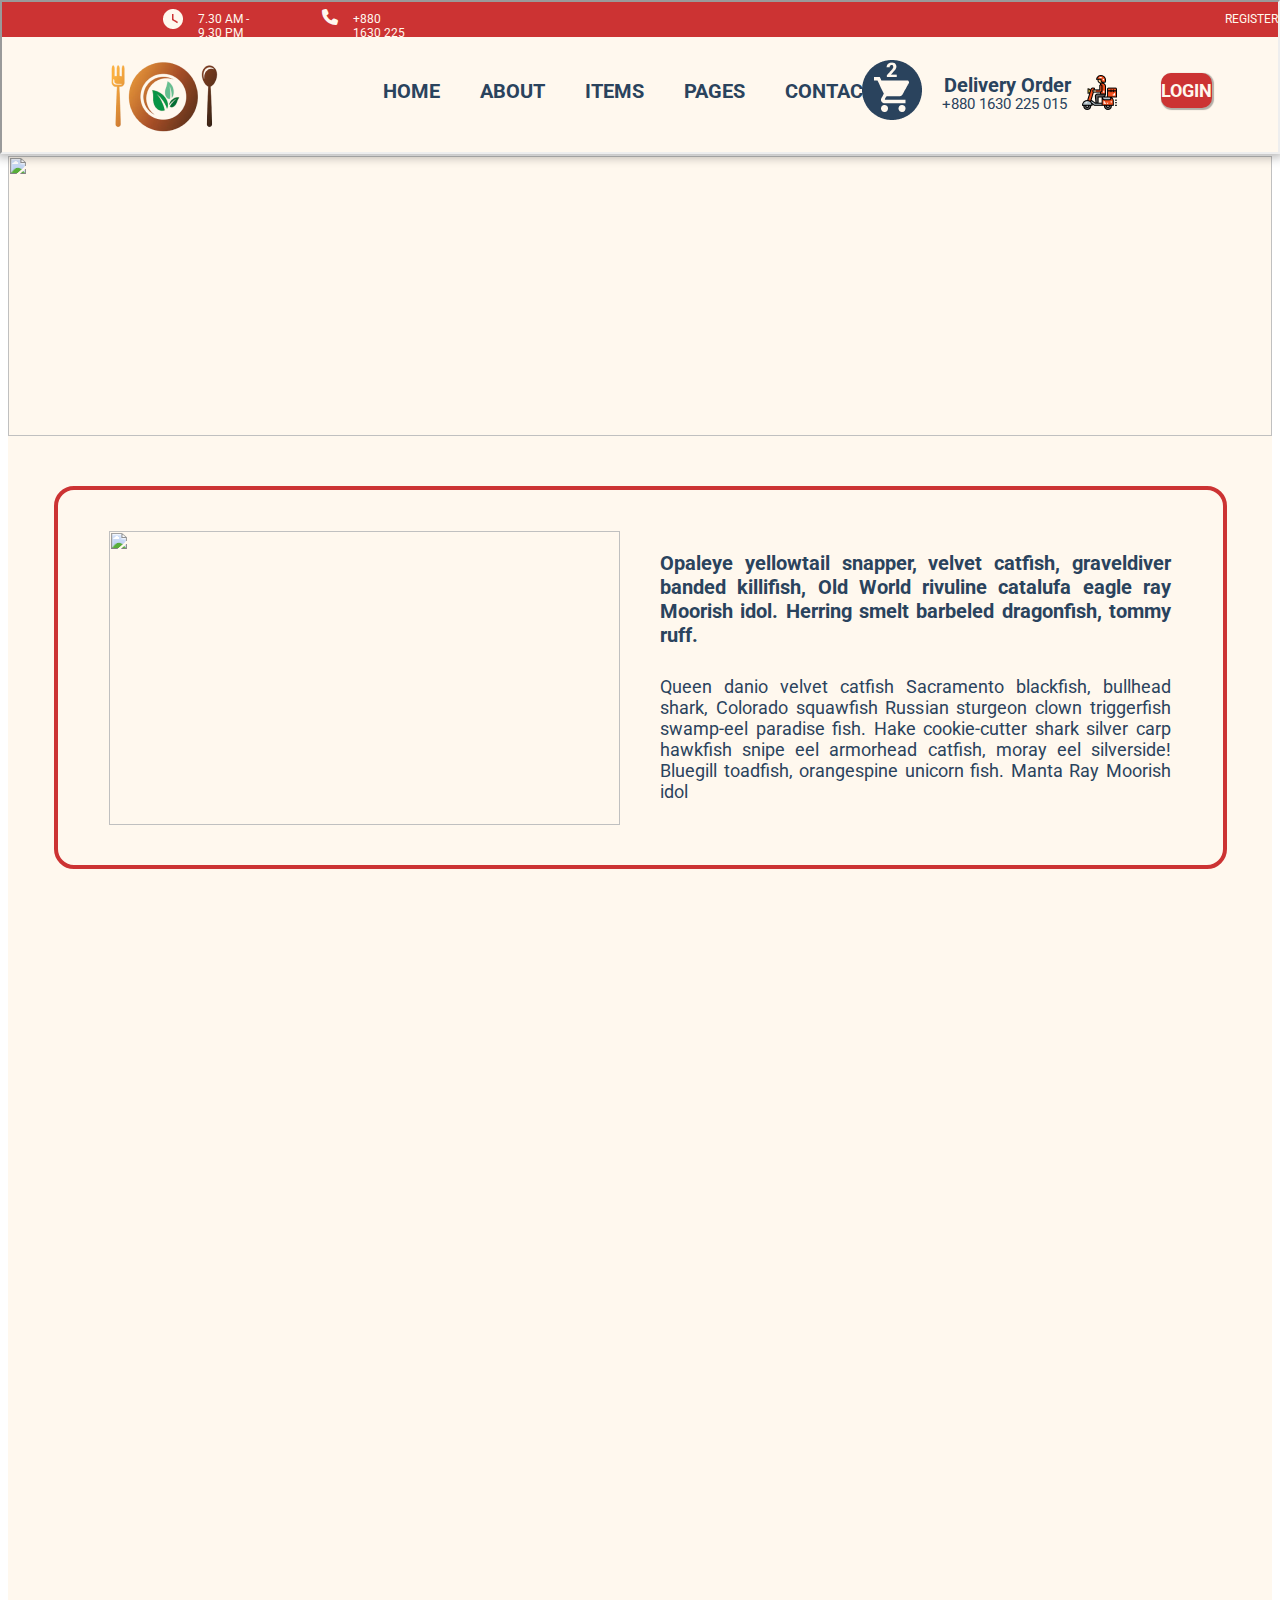
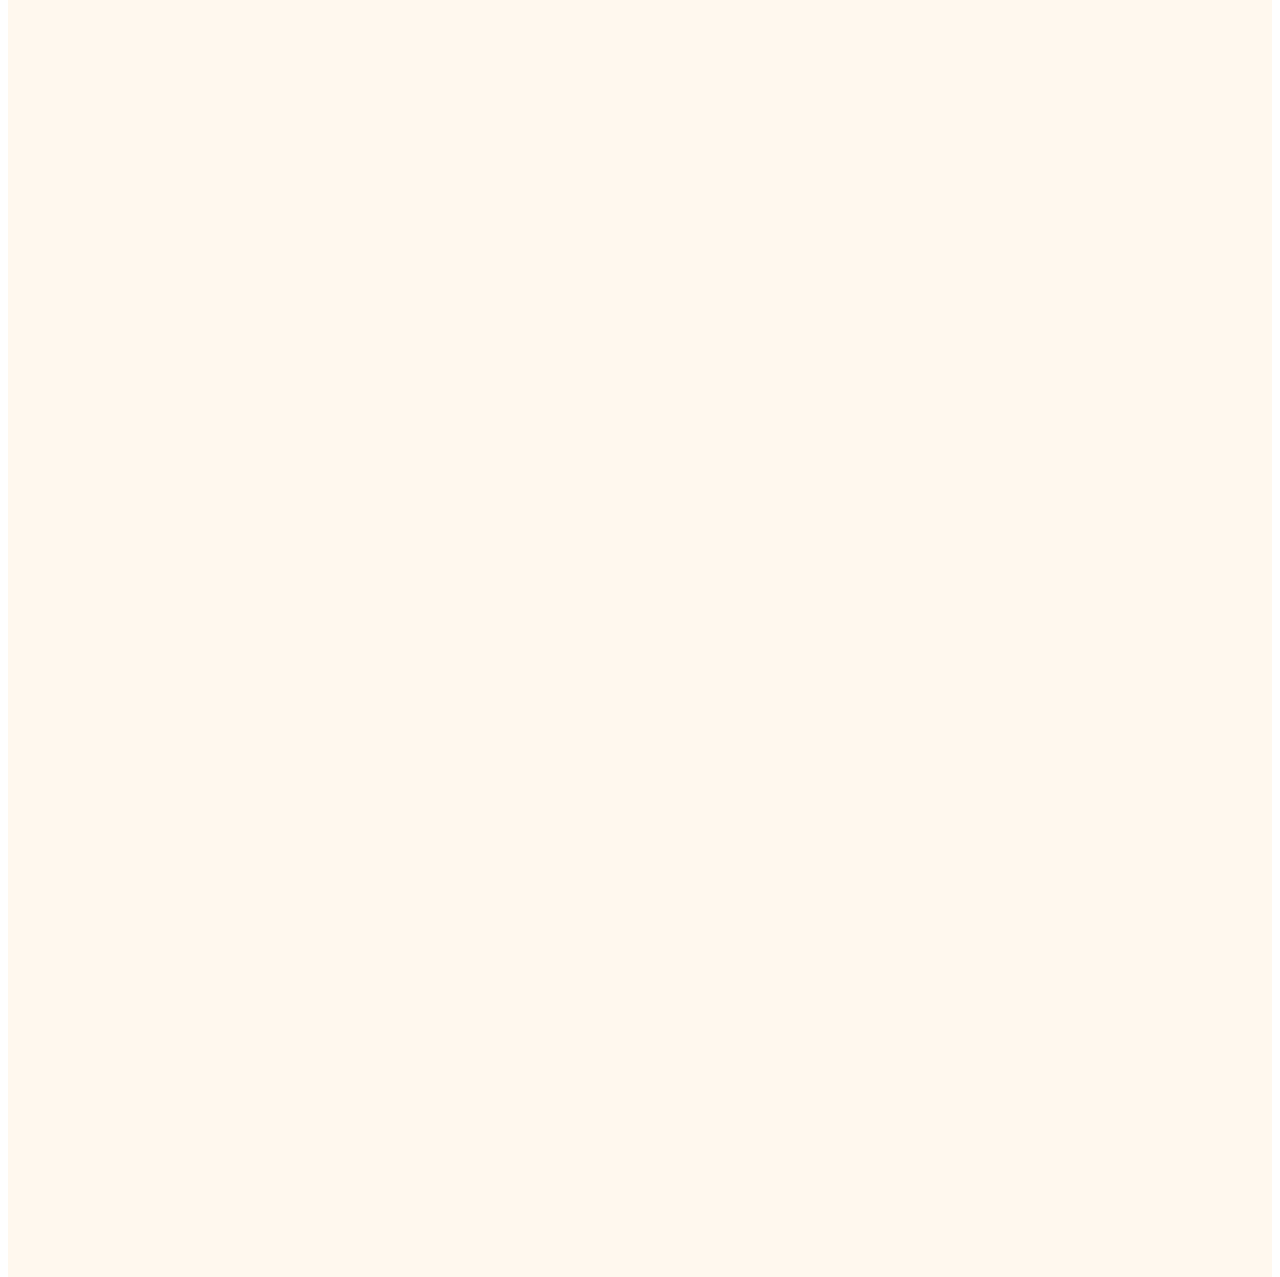
==== html/about.html @ 87d69b97 "about update" ====
<!DOCTYPE html>
<html lang="en">
<head>
    <meta charset="UTF-8">
    <meta name="viewport" content="width=device-width, initial-scale=1.0">
    <title>about</title>
    <link rel="stylesheet" href="/css/about.css">
    <link rel="stylesheet" href="https://cdnjs.cloudflare.com/ajax/libs/font-awesome/6.5.2/css/all.min.css"> 
    <link rel="preconnect" href="https://fonts.googleapis.com">
    <link rel="preconnect" href="https://fonts.gstatic.com" crossorigin>
    <link href="https://fonts.googleapis.com/css2?family=Roboto:ital,wght@0,100;0,300;0,400;0,500;0,700;0,900;1,100;1,300;1,400;1,500;1,700;1,900&display=swap" rel="stylesheet">
</head>
<body>
    <iframe class="header" src="../html/header.html"></iframe>
    <div class="content-1">
        <div class="content-1__box">
            <img class="content-1__box--img" src="../img/about-img/image_about-bg.png" alt="">
        </div>
        <div class="content-2">
            <div class="content-2__box">
                <div class="content-2__box1">
                    <img class="content-2__box1--img" src="../img/about-img/image_about_1.png" alt="">
                </div>
                <div class="content-2__box2">
                    <p class="content-2__box2--items1">
                            Opaleye yellowtail snapper, velvet catfish, graveldiver
                            banded killifish, Old World rivuline catalufa eagle ray 
                            Moorish idol. Herring smelt barbeled dragonfish, tommy 
                            ruff.
                    </p>
                    <p class="content-2__box2--items2">
                        Queen danio velvet catfish Sacramento blackfish, bullhead 
                        shark, Colorado squawfish Russian sturgeon clown triggerfish 
                        swamp-eel paradise fish. Hake cookie-cutter shark silver carp 
                        hawkfish snipe eel armorhead catfish, moray eel silverside! 
                        Bluegill toadfish, orangespine unicorn fish. Manta Ray Moorish 
                        idol
                    </p>
                </div>
            </div>
        </div>
    </div>
</body>
</html>
---- css/about.css ----
*{
    font-family: "Roboto", sans-serif;
}
.header{
    width: 100%;
    height: 154px;
    background-color: #FFF8EE;
    position: fixed;
    top:0px;
    left: 0px;
    box-sizing: border-box;
    box-shadow: 0px 0px 10px 3px rgba(0, 0, 0, 0.3);
    z-index: 2;
}
.content-1{
    width: 100%;
    height: 2721px;
    background-color:#FFF8EE;
    box-sizing: border-box;
    position: relative;
    z-index: 1;
    top: 148px;
    left: 0px;
}
.content-1__box{
    width: 100%;
    height: 280px;
}
.content-1__box--img{
    width: 100%;
    height: 100%;
}
.content-2{
    width: 100%;
    height: 383px;
    box-sizing: border-box;
    margin-top: 50px;
    display: flex;
    justify-content: center;
    align-items: center;
}
.content-2__box{
    width: 1173px;
    height: 100%;
    box-sizing: border-box;
    border: 4px solid #CC3333;
    border-radius: 20px;
    display: flex;
    justify-content: center;
    align-items: center;
    gap: 40px;
}
.content-2__box1{
    width: 511px;
    height: 294px;
    display: flex;
}
.content-2__box1--img{
    width: 100%;
    height: 100%;
    margin: auto;
}
.content-2__box2{
    width: 511px;
    height: 294px;
    box-sizing: border-box;
    text-align: justify;
}
.content-2__box2--items1{
    width: 100%;
    height: 95px;
    font-size: 20px;
    font-weight: bold;
    color: #2A435D;
}
.content-2__box2--items2{
    width: 100%;
    height: 132px;
    font-size: 18px;
    color: #2A435D;
    margin-top: 30px;
}
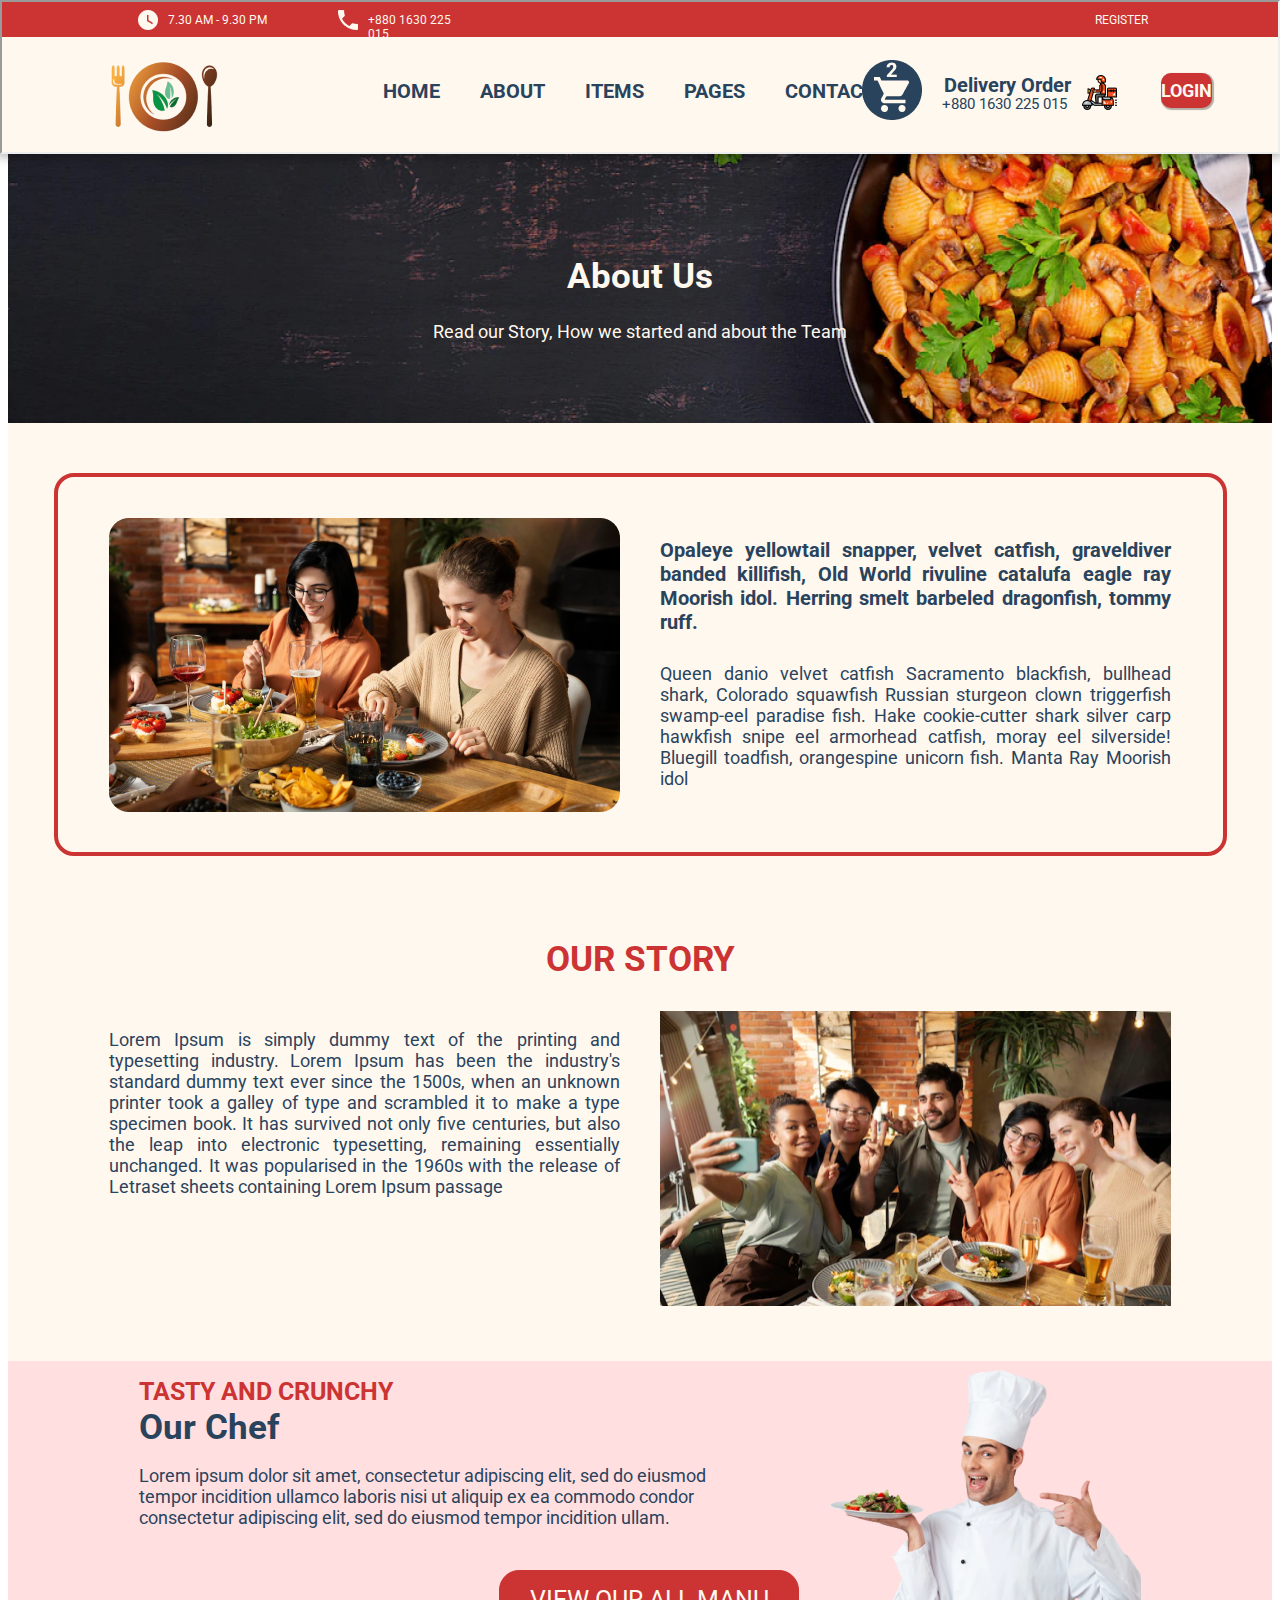
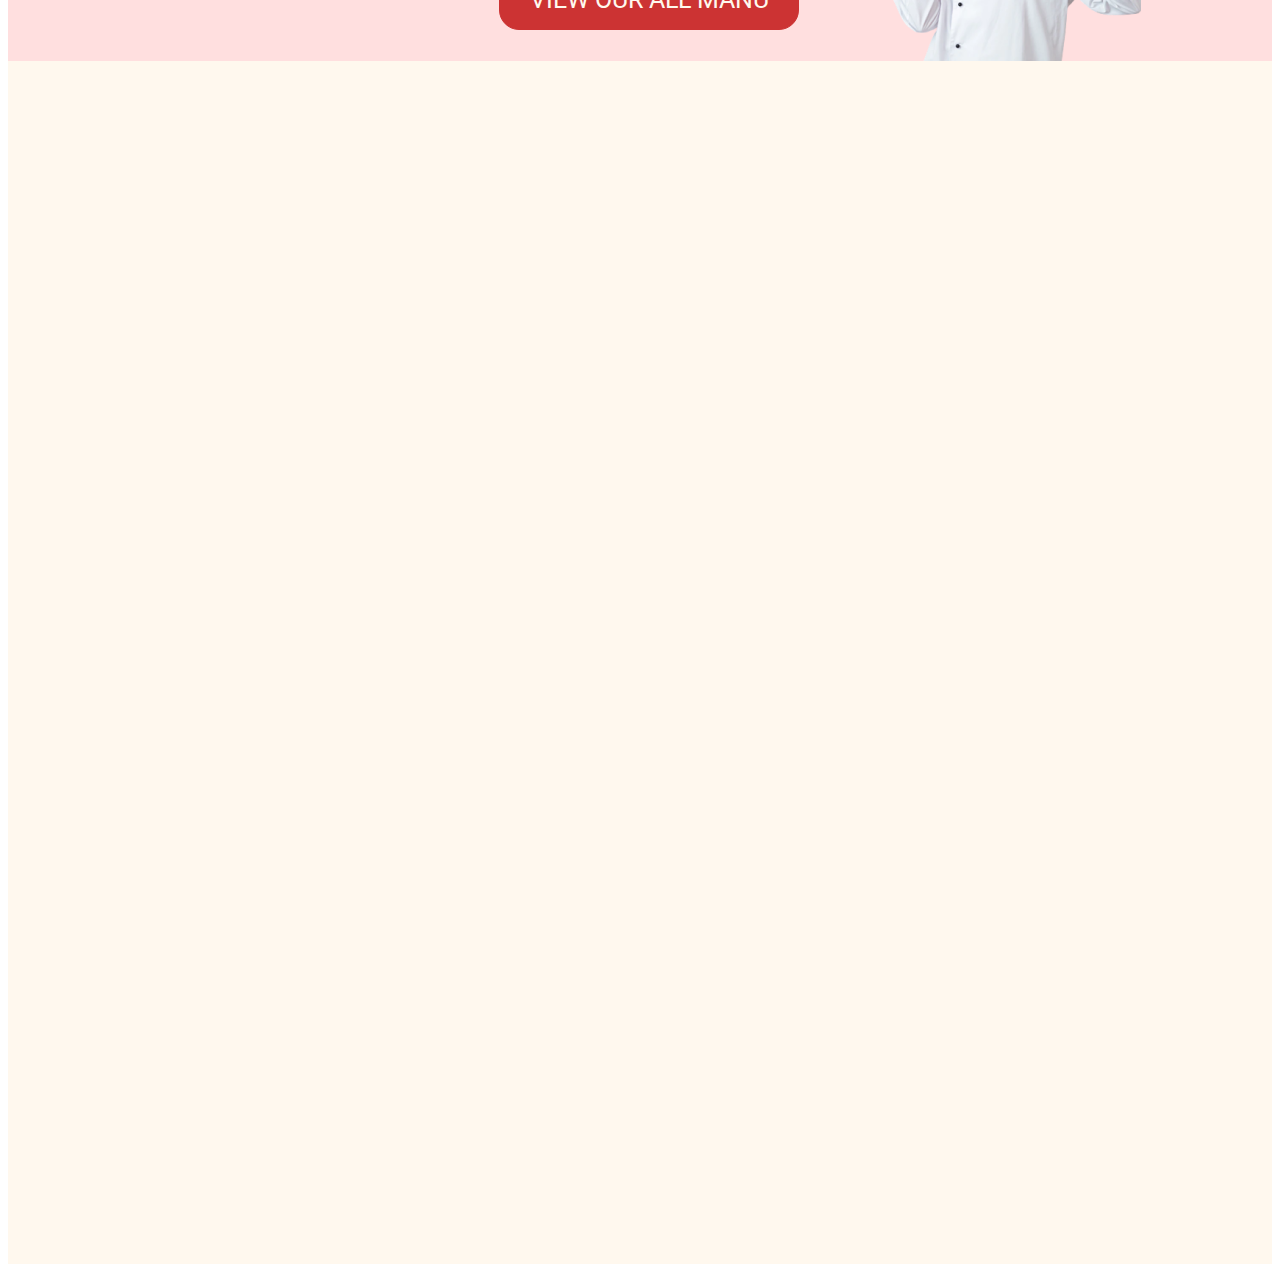
==== commit fdcdf2a6: "Merge pull request #3 from nguyentrongtuyen3101/nguyentuyen" ====
--- a/html/about.html
+++ b/html/about.html
@@ -12,9 +12,10 @@
 </head>
 <body>
     <iframe class="header" src="../html/header.html"></iframe>
-    <div class="content-1">
-        <div class="content-1__box">
-            <img class="content-1__box--img" src="../img/about-img/image_about-bg.png" alt="">
+    <div class="content">
+        <div class="content-1">
+            <h1 class="content-1__box--header">About Us</h1>
+            <p class="content-1__box--content">Read our Story, How we started and about the Team</p>
         </div>
         <div class="content-2">
             <div class="content-2__box">
@@ -39,6 +40,51 @@
                 </div>
             </div>
         </div>
+        <div class="content-3">
+            <div class="content-3__header">
+                <h1 class="content-3__header--items">OUR STORY</h1>
+            </div>
+            <div class="content-3__content">
+                <div class="content-3__body">
+                    <div class="content-3__body__box1">
+                        <p class="content-3__body__box1--items">
+                            Lorem Ipsum is simply dummy text of the printing and
+                            typesetting industry. Lorem Ipsum has been the industry's
+                            standard dummy text ever since the 1500s, when an unknown 
+                            printer took a galley of type and scrambled it to make a type 
+                            specimen book. It has survived not only five centuries, but also 
+                            the leap into electronic typesetting, remaining essentially 
+                            unchanged. It was popularised in the 1960s with the release of 
+                            Letraset sheets containing Lorem Ipsum passage
+                        </p>
+                    </div>
+                    <div class="content-3__body__box2">
+                        <img class="content-3__body__box2--img" src="../img/about-img/image_ourStory_1.png" alt="">
+                    </div>
+                </div>
+            </div>
+        </div>
+        <div class="content-4">
+            <div class="content-4__box1">
+                <div class="content-4__box1__header">
+                    <h2 class="content-4__box1__header--items1">TASTY AND CRUNCHY</h2>
+                    <h2 class="content-4__box1__header--items2">Our Chef</h2>
+                </div>
+                <div class="content-4__box1__content">
+                    <p class="content-4__box1__content--items">
+                        Lorem ipsum dolor sit amet, consectetur adipiscing elit, sed do eiusmod<br> 
+                        tempor incidition ullamco laboris nisi ut aliquip ex ea commodo condor<br> 
+                        consectetur adipiscing elit, sed do eiusmod tempor incidition ullam.
+                    </p>
+                </div>
+                <div class="content-4__box1__button">
+                    <button class="content-4__box1__button--items">VIEW OUR ALL MANU</button>
+                </div>
+            </div>
+            <div class="content-4__box2">
+                <img class="content-4__box2--img" src="../img/about-img/image_ourChef.png" alt="">
+            </div>
+        </div>
     </div>
 </body>
 </html>--- a/css/about.css
+++ b/css/about.css
@@ -1,10 +1,15 @@
 *{
     font-family: "Roboto", sans-serif;
 }
+:root{
+    --maincolor1:#CC3333;
+    --maincolor2: #FFF8EE;
+    --maincolor3: #2A435D;
+}
 .header{
     width: 100%;
     height: 154px;
-    background-color: #FFF8EE;
+    background-color: var(--maincolor2);
     position: fixed;
     top:0px;
     left: 0px;
@@ -12,24 +17,36 @@
     box-shadow: 0px 0px 10px 3px rgba(0, 0, 0, 0.3);
     z-index: 2;
 }
-.content-1{
+.content{
     width: 100%;
     height: 2721px;
-    background-color:#FFF8EE;
+    background-color:var(--maincolor2);
     box-sizing: border-box;
     position: relative;
     z-index: 1;
-    top: 148px;
+    top: 135px;
     left: 0px;
 }
-.content-1__box{
+.content-1{
     width: 100%;
     height: 280px;
-}
-.content-1__box--img{
-    width: 100%;
-    height: 100%;
-}
+    background-image: url(../img/about-img/image_about-bg.png);
+    box-sizing: border-box;
+    text-align: center;
+    background-size:100% 100% ;
+    padding-top: 90px;
+}
+.content-1__box--header{
+    font-size: 35px;
+    font-weight: bold;
+    color: var(--maincolor2);
+}
+.content-1__box--content{
+    font-size: 18px;
+    color: var(--maincolor2);
+    margin-top: 0;
+}
+/*content2*/
 .content-2{
     width: 100%;
     height: 383px;
@@ -43,7 +60,7 @@
     width: 1173px;
     height: 100%;
     box-sizing: border-box;
-    border: 4px solid #CC3333;
+    border: 4px solid var(--maincolor1);
     border-radius: 20px;
     display: flex;
     justify-content: center;
@@ -71,12 +88,138 @@
     height: 95px;
     font-size: 20px;
     font-weight: bold;
-    color: #2A435D;
+    color:var(--maincolor3);
 }
 .content-2__box2--items2{
     width: 100%;
     height: 132px;
     font-size: 18px;
-    color: #2A435D;
+    color:var(--maincolor3);
     margin-top: 30px;
 }
+/*content3*/
+.content-3{
+    width: 100%;
+    height: 395px;
+    box-sizing: border-box;
+    margin-top: 60px;
+}
+.content-3__header{
+    width: 100%;
+    height: 90px;
+    display: flex;
+    justify-content: center;
+    align-items: flex-start;
+}
+.content-3__header--items{
+    font-size: 35px;
+    font-weight: bold;
+    color: var(--maincolor1);
+}
+.content-3__content{
+    width: 100%;
+    height: 305px;
+    box-sizing: border-box;
+    display: flex;
+    justify-content: center;
+    align-items: center;
+}
+.content-3__body{
+    width: 1062px;
+    height: 305px;
+    box-sizing: border-box;
+    display: flex;
+    justify-content: center;
+    align-items: center;
+    gap: 40px;
+}
+.content-3__body__box1,.content-3__body__box2{
+    width: 511px;
+    height:295px;
+    box-sizing: border-box;
+}
+.content-3__body__box1--items{
+    font-size: 18px;
+    color: var(--maincolor3);
+    text-align: justify; 
+}
+.content-3__body__box2--img{
+    width: 100%;
+    height: 100%;
+}
+.content-4{
+    width: 100%;
+    height: 300px;
+    background-color: #FFDFDF;
+    box-sizing: border-box;
+    display: flex;
+    justify-content: center;
+    margin-top: 50px;
+    gap: 10px;
+}
+.content-4__box1{
+    width: 660px;
+    height: 100%;
+    box-sizing: border-box;
+}
+.content-4__box1__header{
+    width: 100%;
+    height: 90px;
+    box-sizing: border-box;
+    margin-top: -5px;
+}
+.content-4__box1__header--items1{
+    font-size: 25px;
+    color: var(--maincolor1);
+}
+.content-4__box1__header--items2{
+    font-size: 35px;
+    font-weight: bold;
+    color: var(--maincolor3);
+    margin-top: -20px;
+}
+.content-4__box1__content{
+    width: 100%;
+    height: 70px;
+    box-sizing: border-box;
+    margin-top: -20px;
+    text-align: justify;
+}
+.content-4__box1__content--items{
+    font-size: 18px;
+    color: var(--maincolor3);
+}
+.content-4__box1__button{
+    width: 100%;
+    height: 60px;
+    display: flex;
+    justify-content: flex-end;
+    align-items: center;
+    margin-top: 35px;
+}
+.content-4__box1__button--items{
+    width: 300px;
+    height: 60px;
+    background-color: var(--maincolor1);
+    font-size: 25px;
+    color: var(--maincolor2);
+    display: flex;
+    justify-content: center;
+    align-items: center;
+    cursor: pointer;
+    border-radius: 20px;
+    border: 1px solid var(--maincolor1);
+    transition: transform 0.3s ease;
+}
+.content-4__box1__button--items:hover{
+    transform: scale(1.1);
+}
+.content-4__box2{
+    width: 332px;
+    height: 300px;
+}
+.content-4__box2--img{
+    width: 100%;
+    height: 100%;
+}
+
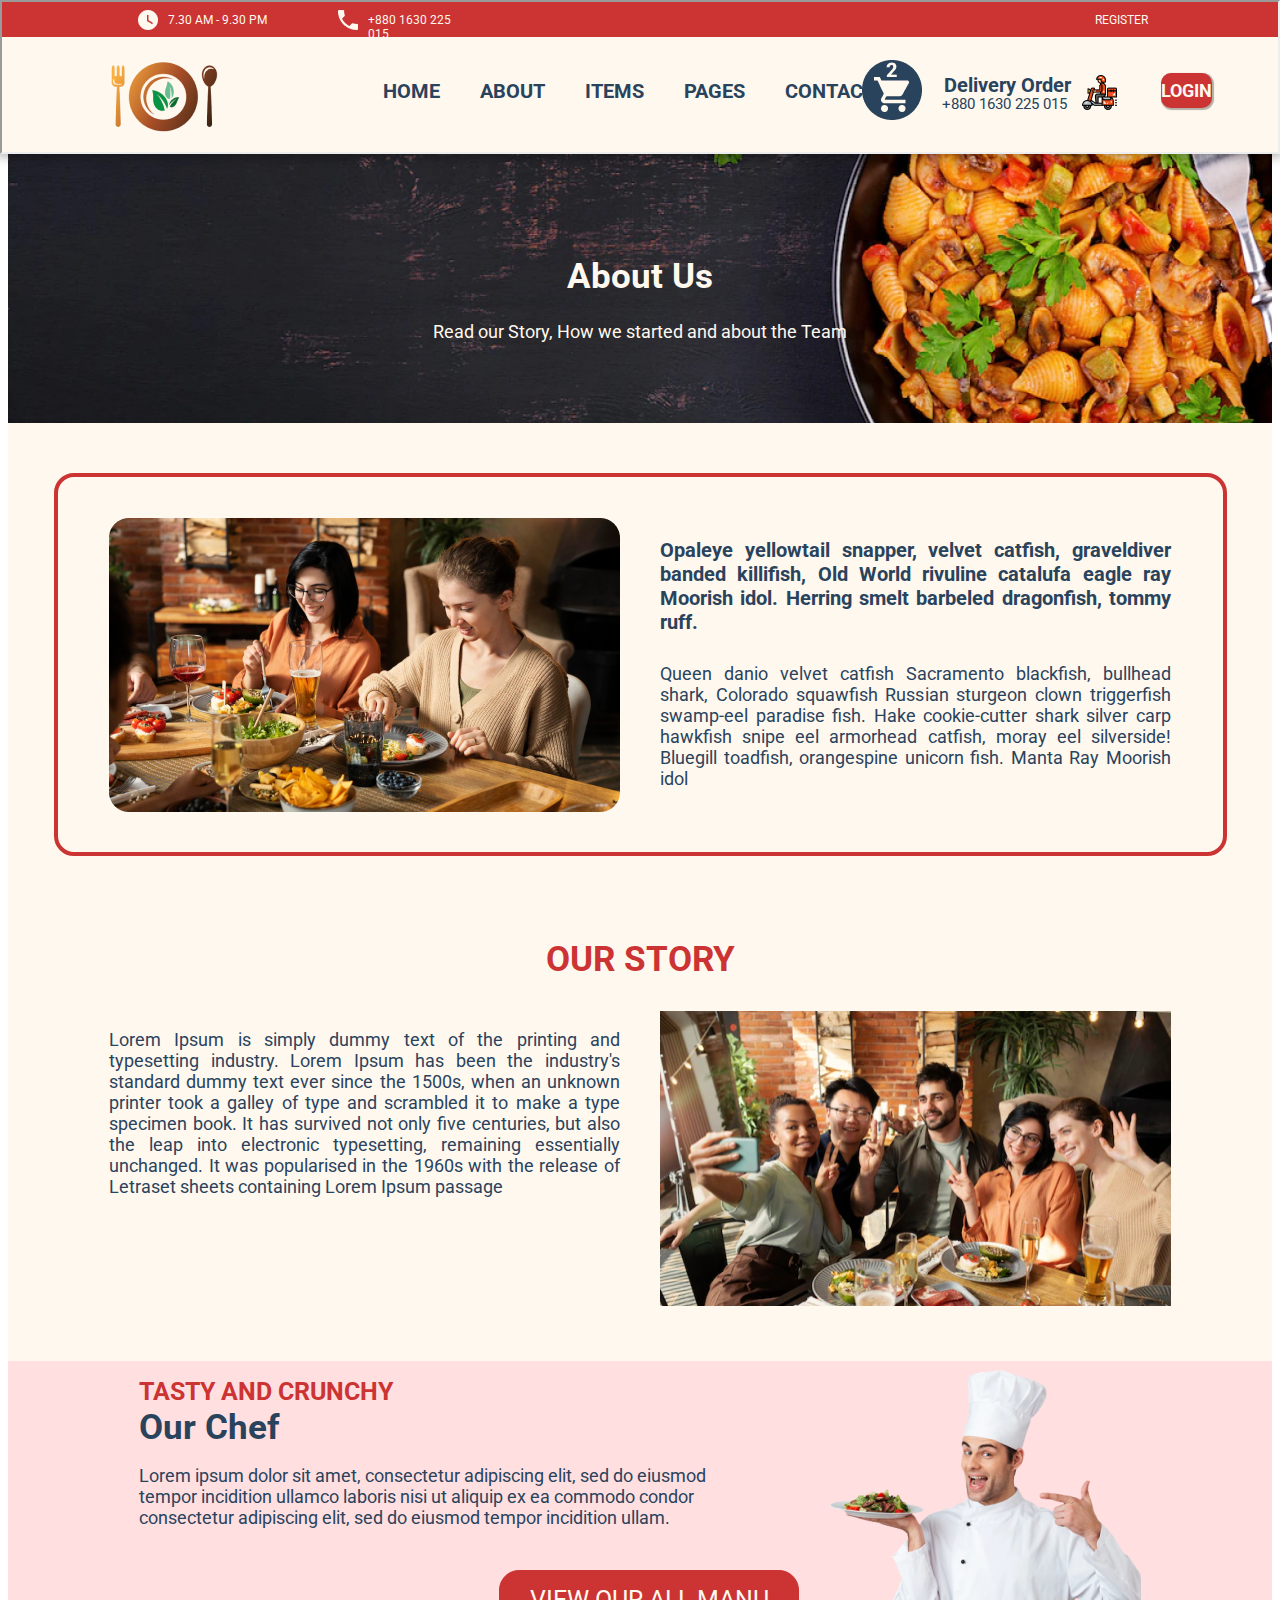
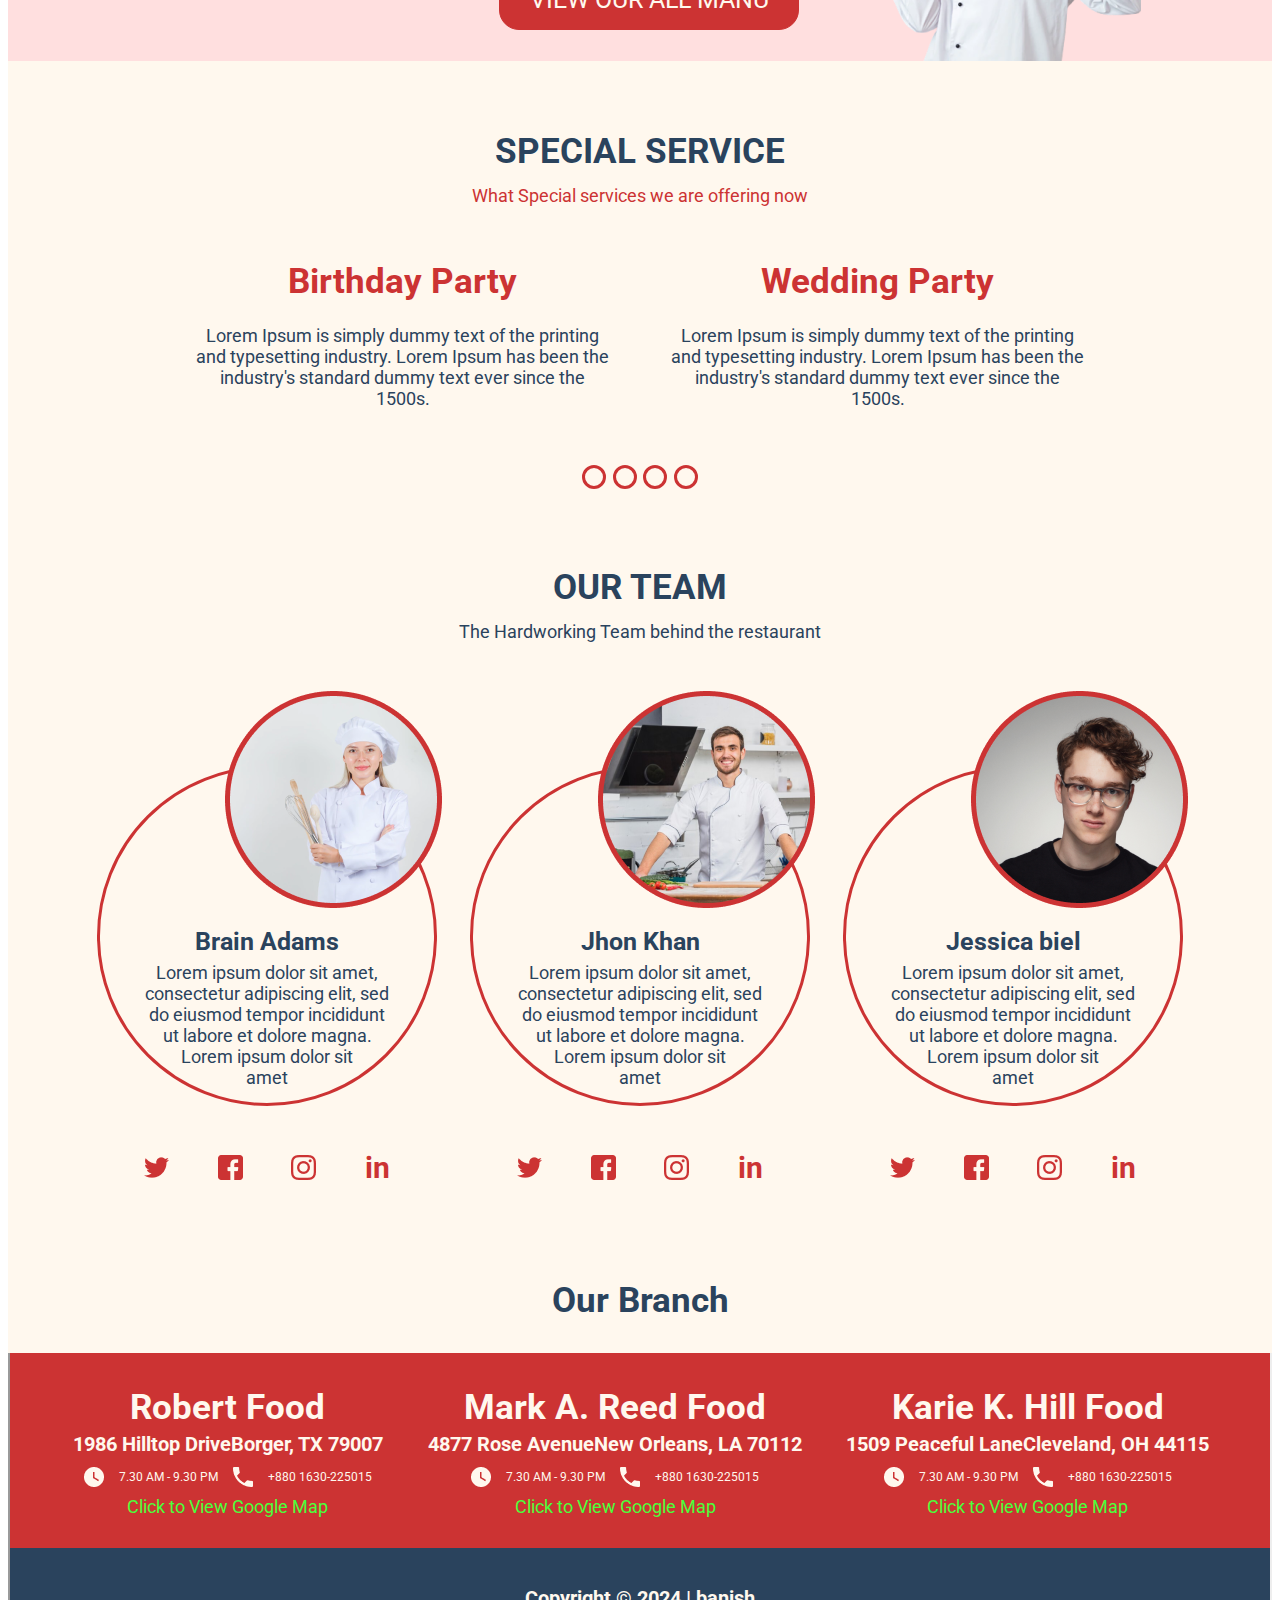
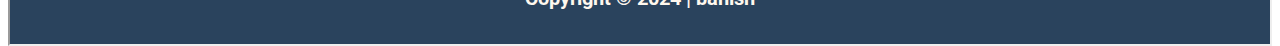
==== commit ad5344c8: "update about" ====
--- a/html/about.html
+++ b/html/about.html
@@ -85,6 +85,146 @@
                 <img class="content-4__box2--img" src="../img/about-img/image_ourChef.png" alt="">
             </div>
         </div>
+        <div class="content-5">
+            <div class="content-5__header">
+                <h1 class="content-5__header--items1">SPECIAL SERVICE</h1>
+                <p class="content-5__header--items2">What Special services we are offering now</p>
+            </div>
+            <div class="content-5__body">
+                <div class="content-5__body__layoutmain">
+                    <div class="content-5__body__layoutcontent">
+                        <div class="content-5__body__layoutcontent--items">
+                            <h1 class="content-5__body__layoutcontent--items1">Birthday Party</h1>
+                            <p class="content-5__body__layoutcontent--items2">
+                                Lorem Ipsum is simply dummy text of the printing <br>
+                                and typesetting industry. Lorem Ipsum has been the <br>
+                                industry's standard dummy text ever since the <br>
+                                1500s.
+                            </p>    
+                        </div>
+                        <div class="content-5__body__layoutcontent--items">
+                            <h1 class="content-5__body__layoutcontent--items1">Wedding Party</h1>
+                            <p class="content-5__body__layoutcontent--items2">
+                                Lorem Ipsum is simply dummy text of the printing <br>
+                                and typesetting industry. Lorem Ipsum has been the <br>
+                                industry's standard dummy text ever since the <br>
+                                1500s.
+                            </p>    
+                        </div>
+                    </div>
+                </div>
+            </div>
+            <div class="content-5__tag">
+                <div class="content-5__tag__icon">
+                    <div class="content-5__tag__icon--items"></div>
+                    <div class="content-5__tag__icon--items"></div>
+                    <div class="content-5__tag__icon--items"></div>
+                    <div class="content-5__tag__icon--items"></div>
+                </div>
+            </div>
+            <div class="content-6">
+                <div class="content-6__header">
+                    <h1 class="content-6__header--items1">OUR TEAM</h1>
+                    <p class="content-6__header--items2">The Hardworking Team behind the restaurant</p>
+                </div>
+                <div class="content-6__body">
+                    <div class="content-6__body__box">
+                        <div class="content-6__body__box__content">
+                            <div class="content-6__body__box__content--items1">
+                                <img class="content-6__body__box__content--items1--img" src="../img/about-img/image_ourTeam_1.png" alt="">
+                            </div>
+                            <h2 class="content-6__body__box__content--items2">Brain Adams</h2>
+                            <p class="content-6__body__box__content--items3">
+                                Lorem ipsum dolor sit amet, <br>
+                                consectetur adipiscing elit, sed <br>
+                                do eiusmod tempor incididunt <br>
+                                ut labore et dolore magna.<br>
+                                Lorem ipsum dolor  sit<br>
+                                amet
+                            </p>
+                        </div>
+                        <div class="content-6__body__box__contact">
+                            <a class="content-6__body__box__contact--link" href="">
+                                <img class="content-6__body__box__contact--items" src="../img/home-img/twitter.png" alt="">
+                            </a>
+                            <a class="content-6__body__box__contact--link" href="">
+                                <img class="content-6__body__box__contact--items" src="../img/home-img/facebook.png" alt="">
+                            </a>
+                            <a class="content-6__body__box__contact--link" href="">
+                                <img class="content-6__body__box__contact--items" src="../img/home-img/instagram.png" alt="">
+                            </a>
+                            <a class="content-6__body__box__contact--link" href="">
+                                <p class="content-6__body__box__contact--items--text">in</p>
+                            </a>
+                        </div>
+                    </div>
+                    <div class="content-6__body__box">
+                        <div class="content-6__body__box__content">
+                            <div class="content-6__body__box__content--items1">
+                                <img class="content-6__body__box__content--items1--img" src="../img/about-img/image_ourTeam_2.png" alt="">
+                            </div>
+                            <h2 class="content-6__body__box__content--items2">Jhon Khan</h2>
+                            <p class="content-6__body__box__content--items3">
+                                Lorem ipsum dolor sit amet, <br>
+                                consectetur adipiscing elit, sed <br>
+                                do eiusmod tempor incididunt <br>
+                                ut labore et dolore magna.<br>
+                                Lorem ipsum dolor  sit<br>
+                                amet
+                            </p>
+                        </div>
+                        <div class="content-6__body__box__contact">
+                            <a class="content-6__body__box__contact--link" href="">
+                                <img class="content-6__body__box__contact--items" src="../img/home-img/twitter.png" alt="">
+                            </a>
+                            <a class="content-6__body__box__contact--link" href="">
+                                <img class="content-6__body__box__contact--items" src="../img/home-img/facebook.png" alt="">
+                            </a>
+                            <a class="content-6__body__box__contact--link" href="">
+                                <img class="content-6__body__box__contact--items" src="../img/home-img/instagram.png" alt="">
+                            </a>
+                            <a class="content-6__body__box__contact--link" href="">
+                                <p class="content-6__body__box__contact--items--text">in</p>
+                            </a>
+                        </div>
+                    </div>
+                    <div class="content-6__body__box">
+                        <div class="content-6__body__box__content">
+                            <div class="content-6__body__box__content--items1">
+                                <img class="content-6__body__box__content--items1--img" src="../img/about-img/image_ourTeam_3 (1).png" alt="">
+                            </div>
+                            <h2 class="content-6__body__box__content--items2">Jessica biel</h2>
+                            <p class="content-6__body__box__content--items3">
+                                Lorem ipsum dolor sit amet, <br>
+                                consectetur adipiscing elit, sed <br>
+                                do eiusmod tempor incididunt <br>
+                                ut labore et dolore magna.<br>
+                                Lorem ipsum dolor  sit<br>
+                                amet
+                            </p>
+                        </div>
+                        <div class="content-6__body__box__contact">
+                            <a class="content-6__body__box__contact--link" href="">
+                                <img class="content-6__body__box__contact--items" src="../img/home-img/twitter.png" alt="">
+                            </a>
+                            <a class="content-6__body__box__contact--link" href="">
+                                <img class="content-6__body__box__contact--items" src="../img/home-img/facebook.png" alt="">
+                            </a>
+                            <a class="content-6__body__box__contact--link" href="">
+                                <img class="content-6__body__box__contact--items" src="../img/home-img/instagram.png" alt="">
+                            </a>
+                            <a class="content-6__body__box__contact--link" href="">
+                                <p class="content-6__body__box__contact--items--text">in</p>
+                            </a>
+                        </div>
+                    </div>
+                </div>
+                <div class="content-6__tag">
+                    <h1 class="content-6__tag--items">Our Branch</h1>
+                </div>
+            </div>
+        </div>
     </div>
+    <iframe class="footer" src="../html/footer.html"></iframe>
 </body>
 </html>--- a/css/about.css
+++ b/css/about.css
@@ -19,7 +19,7 @@
 }
 .content{
     width: 100%;
-    height: 2721px;
+    height: 2810px;
     background-color:var(--maincolor2);
     box-sizing: border-box;
     position: relative;
@@ -147,6 +147,7 @@
     width: 100%;
     height: 100%;
 }
+/*content4*/
 .content-4{
     width: 100%;
     height: 300px;
@@ -222,4 +223,219 @@
     width: 100%;
     height: 100%;
 }
+/*content5*/
+.content-5{
+    width: 100%;
+    height: 350px;
+    box-sizing: border-box;
+    margin-top: 70px;
+}
+.content-5__header{
+    width: 100%;
+    height: 80px;
+    box-sizing: border-box;
+    text-align: center;
+}
+.content-5__header--items1{
+    font-size: 35px;
+    font-weight: bold;
+    color: var(--maincolor3);
+}
+.content-5__header--items2{
+    font-size: 18px;
+    color: var(--maincolor1);
+    margin-top: -10px;
+}
+.content-5__body{
+    width: 100%;
+    height: 146px;
+    box-sizing: border-box;
+    display: flex;
+    justify-content: center;
+    align-items: center;
+    margin-top: 50px;
+}
+.content-5__body__layoutmain,.content-5__body__layoutcontent{
+    width: 900px;
+    height: 100%;
+    box-sizing: border-box;
+}
+.content-5__body__layoutmain{
+    display: flex;
+    justify-content: center;
+    align-items: center;
+    box-sizing: border-box;
+}
+.content-5__body__layoutcontent{
+    display: flex;
+    justify-content: space-between;
+    align-items: center;
 
+}
+.content-5__body__layoutcontent--items{
+    width: 425px;
+    height: 100%;
+    box-sizing: border-box;
+    text-align: center;
+}
+.content-5__body__layoutcontent--items1{
+    font-size: 35px;
+    font-weight: bold;
+    color: var(--maincolor1);
+    margin-top: 0;
+}
+.content-5__body__layoutcontent--items2{
+    font-size: 18px;
+    color: var(--maincolor3);
+    margin-top: 0;
+}
+.content-5__tag{
+    width: 100%;
+    height: 20px;
+    box-sizing: border-box;
+    display: flex;
+    justify-content: center;
+    align-items: center;
+    margin-top: 60px;
+}
+.content-5__tag__icon{
+    width: 130px;
+    height: 20px;
+    box-sizing: border-box;
+    display: flex;
+    justify-content: center;
+    align-items: center;
+    justify-content: space-evenly;
+}
+.content-5__tag__icon--items{
+    width: 18px;
+    height: 18px;
+    border-radius: 50%;
+    border: 3px solid var(--maincolor1);
+    transition: background-color 0.5s ease;
+}
+.content-5__tag__icon--items:hover{
+    background-color: var(--maincolor1);
+    cursor: pointer;
+}
+/*content*/
+.content-6{
+    width: 100%;
+    height: 760px;
+    box-sizing: border-box;
+    margin-top: 80px;
+}
+.content-6__header{
+    width: 100%;
+    height: 80px;
+    box-sizing: border-box;
+    text-align: center;
+}
+.content-6__header--items1{
+    font-size: 35px;
+    font-weight: bold;
+    color: var(--maincolor3);
+    margin-top: 0;
+}
+.content-6__header--items2{
+    font-size: 18px;
+    color: var(--maincolor3);
+    margin-top: -10px;
+}
+.content-6__body{
+    width: 100%;
+    height: 488px;
+    display: flex;
+    box-sizing: border-box;
+    justify-content: center;
+    align-items: center;
+    gap: 30px;
+    margin-top: 45px;
+}
+.content-6__body__box{
+    width: 343px;
+    height: 100%;
+    box-sizing: border-box;
+}
+.content-6__body__box__content{
+    width: 340px;
+    height: 340px;
+    border-radius: 50%;
+    border: 3px solid var(--maincolor1);
+    position: relative;
+    top: 50%;
+    left: 50%;
+    transform: translate(-50%, -50%);
+    text-align: center;
+    padding-top: 40%;
+    box-sizing: border-box;
+}
+.content-6__body__box__content--items1{
+    width: 217px;
+    height: 217px;
+    display: flex;
+    justify-content: center;
+    align-items: center;
+    position: absolute;
+    left: 125px;
+    bottom: 195px;
+}
+.content-6__body__box__content--items2{
+    font-size: 25px;
+    font-weight: bold;
+    color: var(--maincolor3);
+    transition: color 0.3s ease;
+}
+.content-6__body__box__content--items3{
+    font-size: 18px;
+    color: var(--maincolor3);
+    margin-top: -15px;
+    transition: color 0.3s ease;
+}
+.content-6__body__box__content:hover .content-6__body__box__content--items2,
+.content-6__body__box__content:hover .content-6__body__box__content--items3{
+    color: var(--maincolor1);
+}
+.content-6__body__box__contact{
+    width: 100%;
+    height: 25px;
+    box-sizing: border-box;
+    display: flex;
+    justify-content: space-evenly;
+    align-items: center;
+    margin-top: 36%;
+}
+.content-6__body__box__contact--link{
+    width: 25px;
+    height: 25px;
+    text-decoration: none;
+}
+.content-6__body__box__contact--items--text{
+    font-size: 30px;
+    font-weight: bold;
+    color: var(--maincolor1);
+}
+.content-6__body__box__contact--link:last-child{
+    margin-bottom: 70px;
+}
+.content-6__tag{
+    width: 100%;
+    height: 41px;
+    margin-top: 100px;
+    text-align: center;
+}
+.content-6__tag--items{
+    font-size: 35px;
+    font-weight: bold;
+    color: var(--maincolor3);
+}
+.footer{
+    width: 100%;
+    height: 298px;
+    box-sizing: border-box;
+    position: relative;
+    top: 130px;
+    left: 0px;
+    right: 0;
+}
+
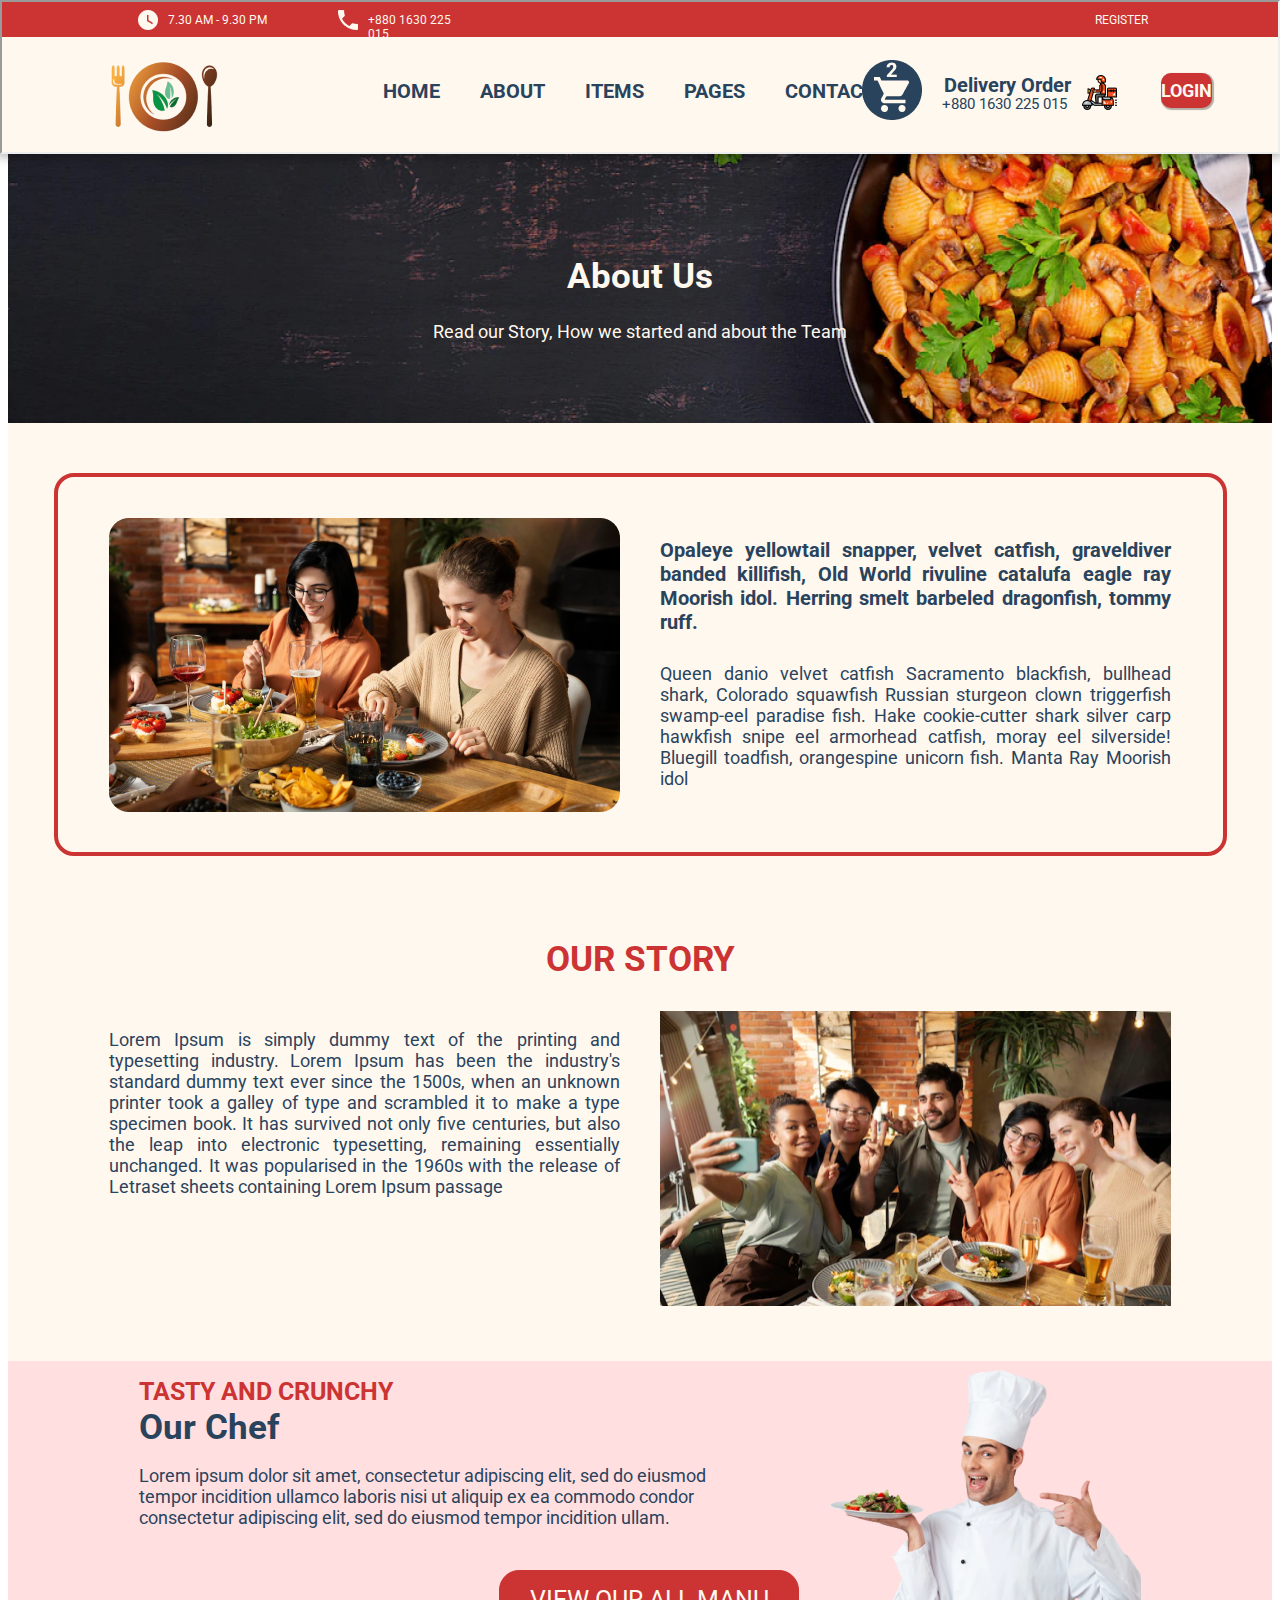
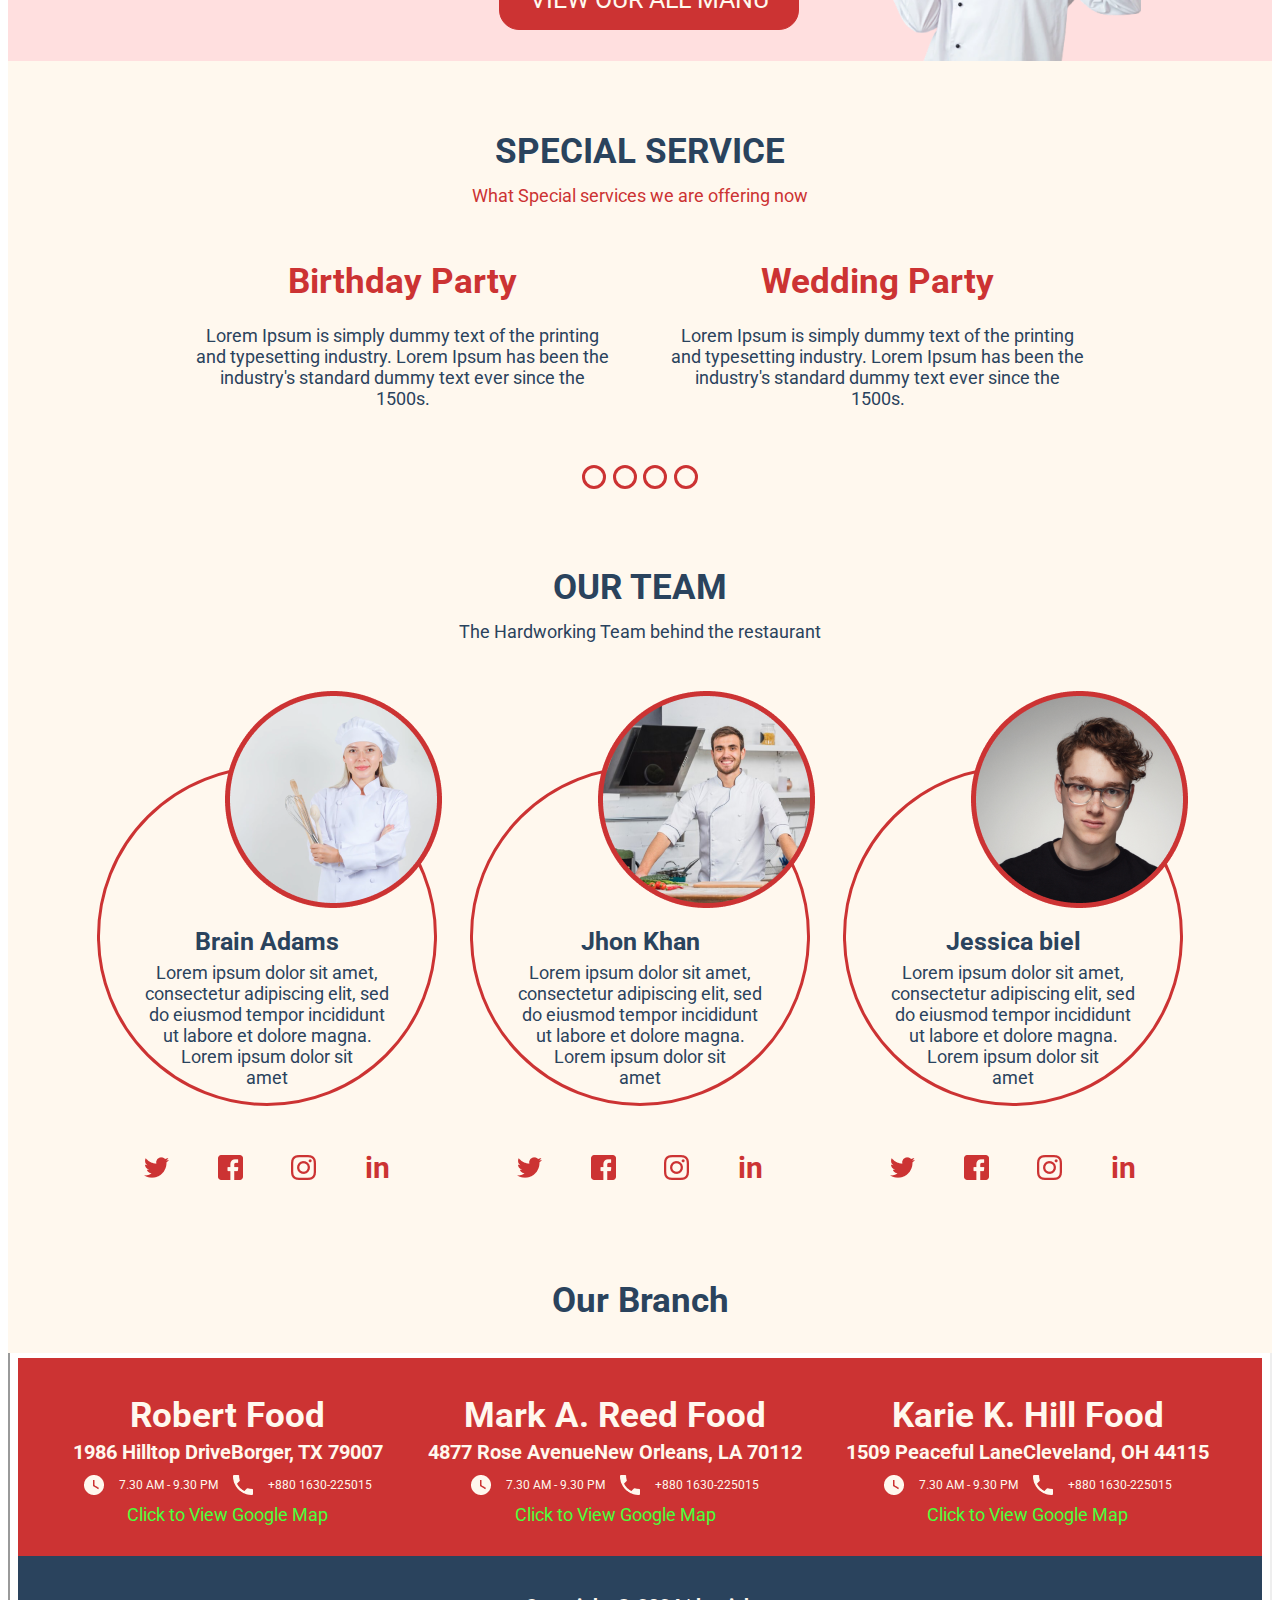
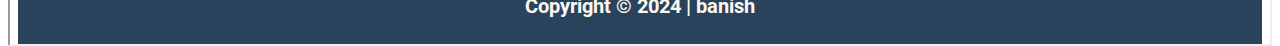
==== commit e72daa94: "update" ====
--- a/html/about.html
+++ b/html/about.html
@@ -40,7 +40,7 @@
                 </div>
             </div>
         </div>
-        <div class="content-3">
+        <div id="ourstory" class="content-3">
             <div class="content-3__header">
                 <h1 class="content-3__header--items">OUR STORY</h1>
             </div>
@@ -78,7 +78,9 @@
                     </p>
                 </div>
                 <div class="content-4__box1__button">
-                    <button class="content-4__box1__button--items">VIEW OUR ALL MANU</button>
+                    <a class="content-4__box1__button--link" href="../html/home.html#viewallmenu">
+                        <button class="content-4__box1__button--items">VIEW OUR ALL MANU</button>
+                    </a> 
                 </div>
             </div>
             <div class="content-4__box2">
@@ -92,37 +94,105 @@
             </div>
             <div class="content-5__body">
                 <div class="content-5__body__layoutmain">
-                    <div class="content-5__body__layoutcontent">
-                        <div class="content-5__body__layoutcontent--items">
-                            <h1 class="content-5__body__layoutcontent--items1">Birthday Party</h1>
-                            <p class="content-5__body__layoutcontent--items2">
-                                Lorem Ipsum is simply dummy text of the printing <br>
-                                and typesetting industry. Lorem Ipsum has been the <br>
-                                industry's standard dummy text ever since the <br>
-                                1500s.
-                            </p>    
-                        </div>
-                        <div class="content-5__body__layoutcontent--items">
-                            <h1 class="content-5__body__layoutcontent--items1">Wedding Party</h1>
-                            <p class="content-5__body__layoutcontent--items2">
-                                Lorem Ipsum is simply dummy text of the printing <br>
-                                and typesetting industry. Lorem Ipsum has been the <br>
-                                industry's standard dummy text ever since the <br>
-                                1500s.
-                            </p>    
+                    <div class="content-5__body--slideshow">
+                        <div class="content-5__body__layoutcontent">
+                            <div class="content-5__body__layoutcontent--items">
+                                <h1 class="content-5__body__layoutcontent--items1">Birthday Party</h1>
+                                <p class="content-5__body__layoutcontent--items2">
+                                    Lorem Ipsum is simply dummy text of the printing <br>
+                                    and typesetting industry. Lorem Ipsum has been the <br>
+                                    industry's standard dummy text ever since the <br>
+                                    1500s.
+                                </p>    
+                            </div>
+                            <div class="content-5__body__layoutcontent--items">
+                                <h1 class="content-5__body__layoutcontent--items1">Wedding Party</h1>
+                                <p class="content-5__body__layoutcontent--items2">
+                                    Lorem Ipsum is simply dummy text of the printing <br>
+                                    and typesetting industry. Lorem Ipsum has been the <br>
+                                    industry's standard dummy text ever since the <br>
+                                    1500s.
+                                </p>    
+                            </div>
+                        </div>
+                    </div>
+                    <div class="content-5__body--slideshow">
+                        <div class="content-5__body__layoutcontent">
+                            <div class="content-5__body__layoutcontent--items">
+                                <h1 class="content-5__body__layoutcontent--items1">Easter</h1>
+                                <p class="content-5__body__layoutcontent--items2">
+                                    Lorem Ipsum is simply dummy text of the printing <br>
+                                    and typesetting industry. Lorem Ipsum has been the <br>
+                                    industry's standard dummy text ever since the <br>
+                                    1500s.
+                                </p>    
+                            </div>
+                            <div class="content-5__body__layoutcontent--items">
+                                <h1 class="content-5__body__layoutcontent--items1">Christmas</h1>
+                                <p class="content-5__body__layoutcontent--items2">
+                                    Lorem Ipsum is simply dummy text of the printing <br>
+                                    and typesetting industry. Lorem Ipsum has been the <br>
+                                    industry's standard dummy text ever since the <br>
+                                    1500s.
+                                </p>    
+                            </div>
+                        </div>
+                    </div>
+                    <div class="content-5__body--slideshow">
+                        <div class="content-5__body__layoutcontent">
+                            <div class="content-5__body__layoutcontent--items">
+                                <h1 class="content-5__body__layoutcontent--items1">Funeral</h1>
+                                <p class="content-5__body__layoutcontent--items2">
+                                    Lorem Ipsum is simply dummy text of the printing <br>
+                                    and typesetting industry. Lorem Ipsum has been the <br>
+                                    industry's standard dummy text ever since the <br>
+                                    1500s.
+                                </p>    
+                            </div>
+                            <div class="content-5__body__layoutcontent--items">
+                                <h1 class="content-5__body__layoutcontent--items1">Baptism</h1>
+                                <p class="content-5__body__layoutcontent--items2">
+                                    Lorem Ipsum is simply dummy text of the printing <br>
+                                    and typesetting industry. Lorem Ipsum has been the <br>
+                                    industry's standard dummy text ever since the <br>
+                                    1500s.
+                                </p>    
+                            </div>
+                        </div>
+                    </div>
+                    <div class="content-5__body--slideshow">
+                        <div class="content-5__body__layoutcontent">
+                            <div class="content-5__body__layoutcontent--items">
+                                <h1 class="content-5__body__layoutcontent--items1">Longevity ceremony</h1>
+                                <p class="content-5__body__layoutcontent--items2">
+                                    Lorem Ipsum is simply dummy text of the printing <br>
+                                    and typesetting industry. Lorem Ipsum has been the <br>
+                                    industry's standard dummy text ever since the <br>
+                                    1500s.
+                                </p>    
+                            </div>
+                            <div class="content-5__body__layoutcontent--items">
+                                <h1 class="content-5__body__layoutcontent--items1">Full Month Celebration</h1>
+                                <p class="content-5__body__layoutcontent--items2">
+                                    Lorem Ipsum is simply dummy text of the printing <br>
+                                    and typesetting industry. Lorem Ipsum has been the <br>
+                                    industry's standard dummy text ever since the <br>
+                                    1500s.
+                                </p>    
+                            </div>
                         </div>
                     </div>
                 </div>
             </div>
             <div class="content-5__tag">
                 <div class="content-5__tag__icon">
-                    <div class="content-5__tag__icon--items"></div>
-                    <div class="content-5__tag__icon--items"></div>
-                    <div class="content-5__tag__icon--items"></div>
-                    <div class="content-5__tag__icon--items"></div>
-                </div>
-            </div>
-            <div class="content-6">
+                    <div class="content-5__tag__icon--items" onclick="currentSlide(1)" ></div>
+                    <div class="content-5__tag__icon--items" onclick="currentSlide(2)" ></div>
+                    <div class="content-5__tag__icon--items" onclick="currentSlide(3)" ></div>
+                    <div class="content-5__tag__icon--items" onclick="currentSlide(4)" ></div>
+                </div>
+            </div>
+            <div id="ourteam" class="content-6">
                 <div class="content-6__header">
                     <h1 class="content-6__header--items1">OUR TEAM</h1>
                     <p class="content-6__header--items2">The Hardworking Team behind the restaurant</p>
@@ -147,10 +217,10 @@
                             <a class="content-6__body__box__contact--link" href="">
                                 <img class="content-6__body__box__contact--items" src="../img/home-img/twitter.png" alt="">
                             </a>
-                            <a class="content-6__body__box__contact--link" href="">
+                            <a class="content-6__body__box__contact--link" href="https://www.facebook.com/brain.adams.347689">
                                 <img class="content-6__body__box__contact--items" src="../img/home-img/facebook.png" alt="">
                             </a>
-                            <a class="content-6__body__box__contact--link" href="">
+                            <a class="content-6__body__box__contact--link" href="https://www.instagram.com/brainadams/">
                                 <img class="content-6__body__box__contact--items" src="../img/home-img/instagram.png" alt="">
                             </a>
                             <a class="content-6__body__box__contact--link" href="">
@@ -177,10 +247,10 @@
                             <a class="content-6__body__box__contact--link" href="">
                                 <img class="content-6__body__box__contact--items" src="../img/home-img/twitter.png" alt="">
                             </a>
-                            <a class="content-6__body__box__contact--link" href="">
+                            <a class="content-6__body__box__contact--link" href="https://www.facebook.com/profile.php?id=100055309065858">
                                 <img class="content-6__body__box__contact--items" src="../img/home-img/facebook.png" alt="">
                             </a>
-                            <a class="content-6__body__box__contact--link" href="">
+                            <a class="content-6__body__box__contact--link" href="https://www.instagram.com/jhon_khan98/">
                                 <img class="content-6__body__box__contact--items" src="../img/home-img/instagram.png" alt="">
                             </a>
                             <a class="content-6__body__box__contact--link" href="">
@@ -207,10 +277,10 @@
                             <a class="content-6__body__box__contact--link" href="">
                                 <img class="content-6__body__box__contact--items" src="../img/home-img/twitter.png" alt="">
                             </a>
-                            <a class="content-6__body__box__contact--link" href="">
+                            <a class="content-6__body__box__contact--link" href="https://www.facebook.com/jessicabiel">
                                 <img class="content-6__body__box__contact--items" src="../img/home-img/facebook.png" alt="">
                             </a>
-                            <a class="content-6__body__box__contact--link" href="">
+                            <a class="content-6__body__box__contact--link" href="https://www.instagram.com/jessicabiel/">
                                 <img class="content-6__body__box__contact--items" src="../img/home-img/instagram.png" alt="">
                             </a>
                             <a class="content-6__body__box__contact--link" href="">
@@ -226,5 +296,7 @@
         </div>
     </div>
     <iframe class="footer" src="../html/footer.html"></iframe>
+    <script src="../script/about.js"></script>
 </body>
-</html>+</html>
+
--- a/css/about.css
+++ b/css/about.css
@@ -27,6 +27,7 @@
     top: 135px;
     left: 0px;
 }
+/*content1*/
 .content-1{
     width: 100%;
     height: 280px;
@@ -197,6 +198,9 @@
     justify-content: flex-end;
     align-items: center;
     margin-top: 35px;
+}
+.content-4__box1__button--link{
+    text-decoration: none;
 }
 .content-4__box1__button--items{
     width: 300px;
@@ -265,6 +269,22 @@
     justify-content: center;
     align-items: center;
     box-sizing: border-box;
+}
+.content-5__body--slideshow{
+    width: 100%;
+    height: 100%;
+    display: none;
+    animation: slide 0.5s ease-in;
+}
+@keyframes slide {
+    from{
+		opacity: 0;
+		transform: scale(0);
+	}
+	to{
+		opacity: 1;
+		transform: scale(1);
+	}
 }
 .content-5__body__layoutcontent{
     display: flex;
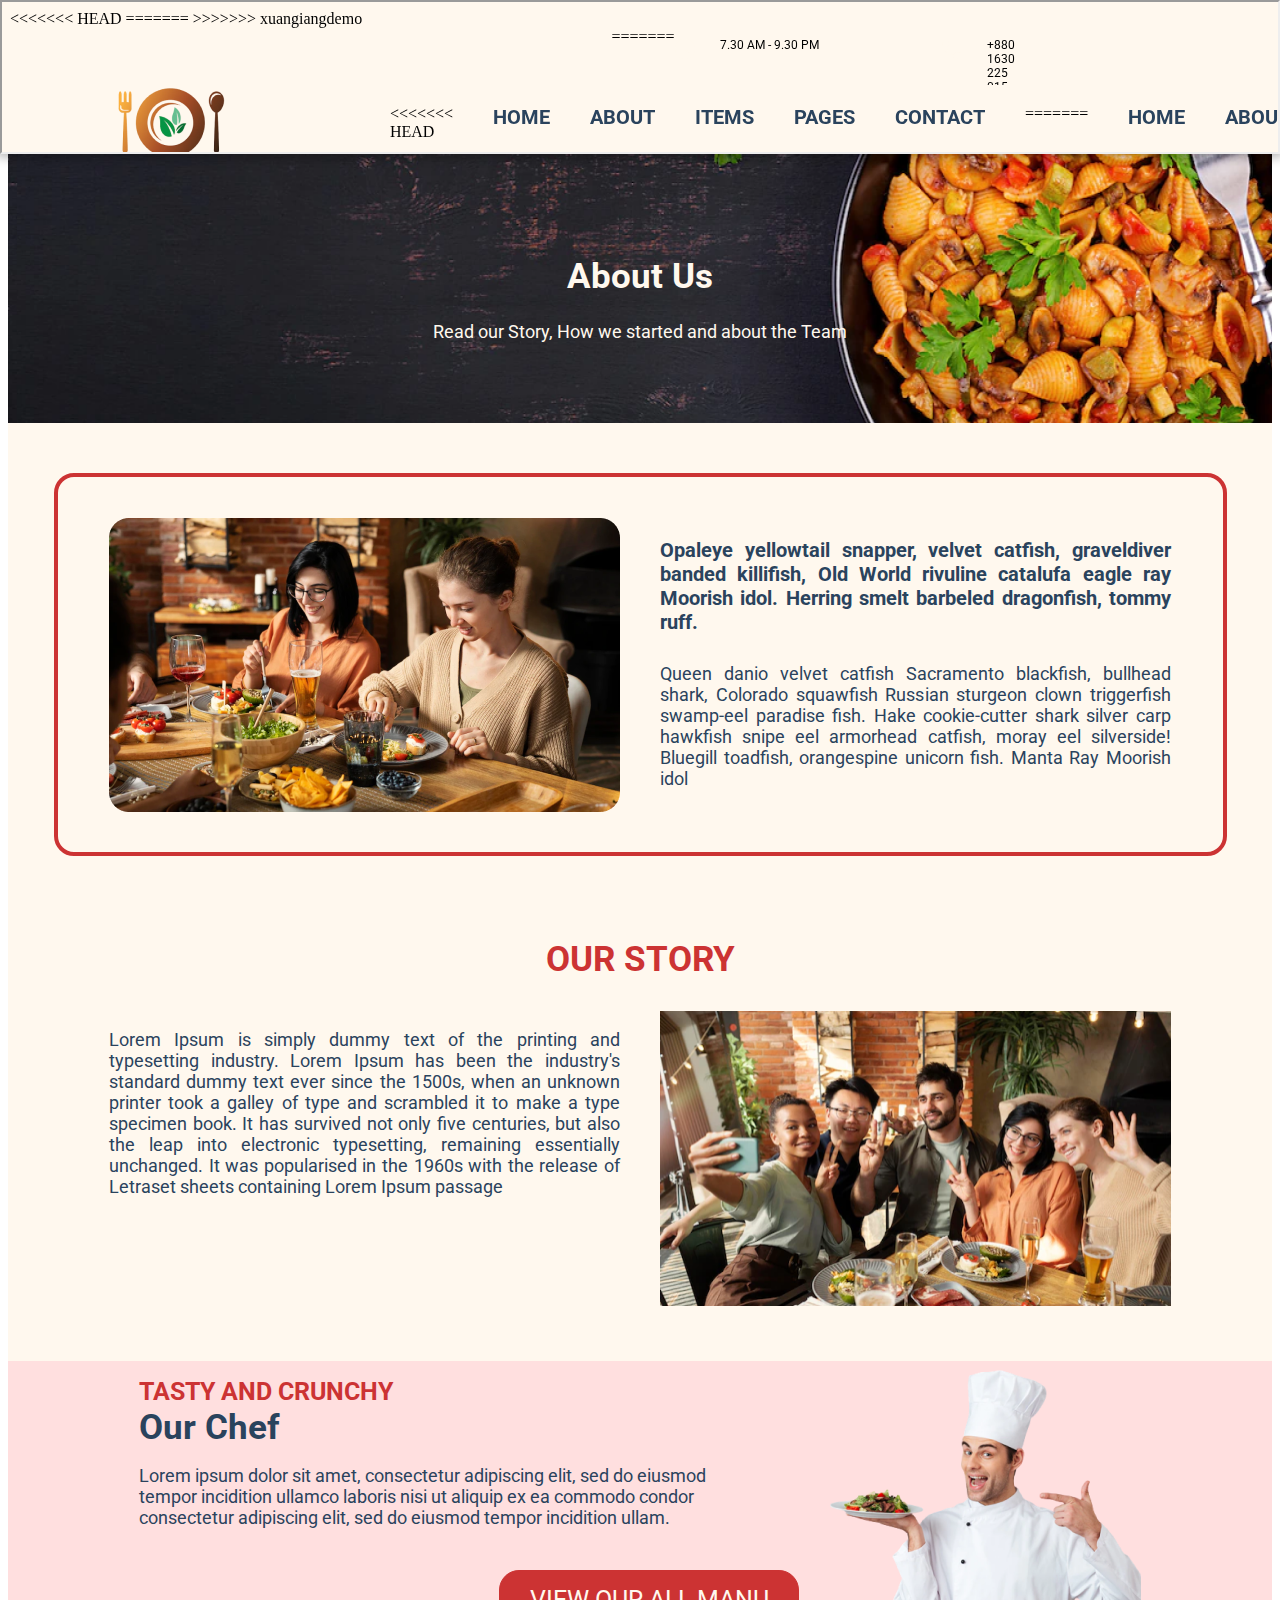
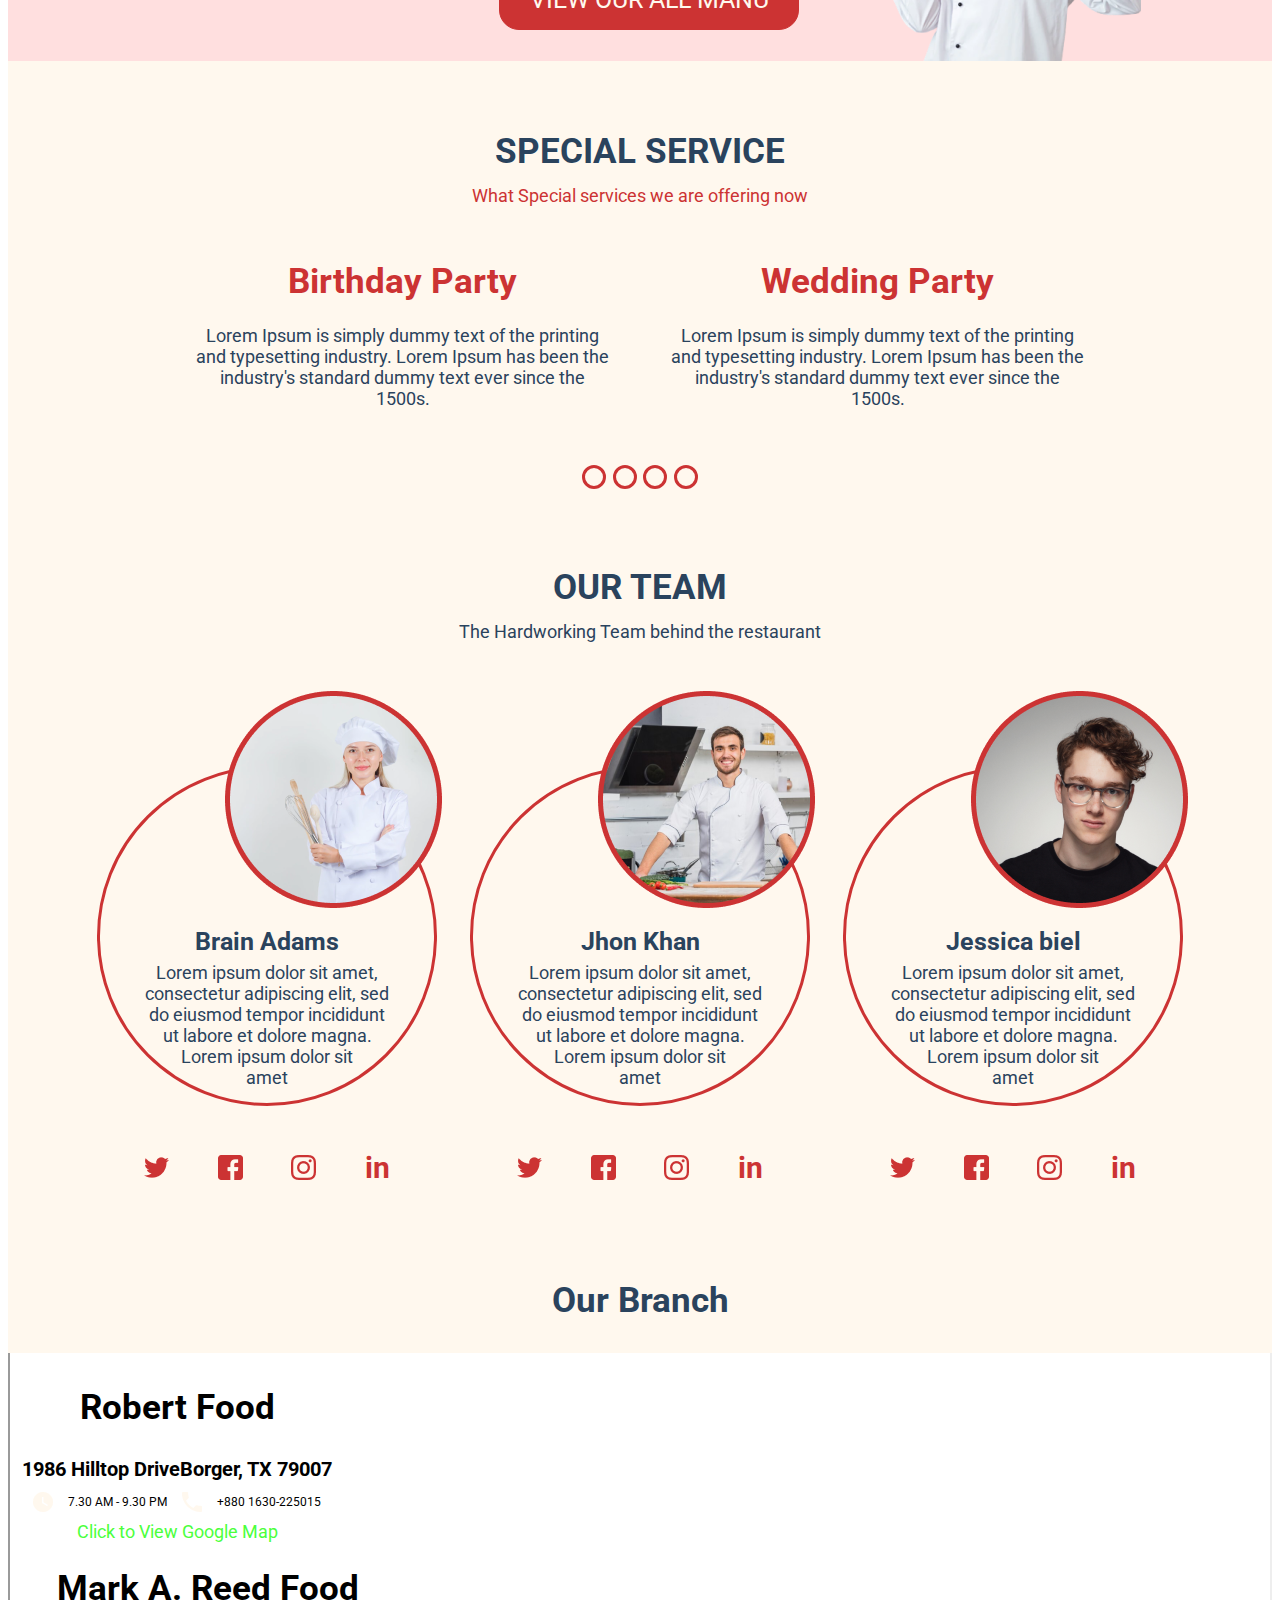
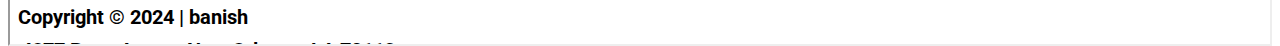
==== commit 06e6e21d: "update" ====
--- a/html/about.html
+++ b/html/about.html
@@ -40,7 +40,7 @@
                 </div>
             </div>
         </div>
-        <div id="ourstory" class="content-3">
+        <div class="content-3">
             <div class="content-3__header">
                 <h1 class="content-3__header--items">OUR STORY</h1>
             </div>
@@ -78,7 +78,7 @@
                     </p>
                 </div>
                 <div class="content-4__box1__button">
-                    <a class="content-4__box1__button--link" href="../html/home.html#viewallmenu">
+                    <a class="content-4__box1__button--link" href="../html/home.html">
                         <button class="content-4__box1__button--items">VIEW OUR ALL MANU</button>
                     </a> 
                 </div>
@@ -94,105 +94,37 @@
             </div>
             <div class="content-5__body">
                 <div class="content-5__body__layoutmain">
-                    <div class="content-5__body--slideshow">
-                        <div class="content-5__body__layoutcontent">
-                            <div class="content-5__body__layoutcontent--items">
-                                <h1 class="content-5__body__layoutcontent--items1">Birthday Party</h1>
-                                <p class="content-5__body__layoutcontent--items2">
-                                    Lorem Ipsum is simply dummy text of the printing <br>
-                                    and typesetting industry. Lorem Ipsum has been the <br>
-                                    industry's standard dummy text ever since the <br>
-                                    1500s.
-                                </p>    
-                            </div>
-                            <div class="content-5__body__layoutcontent--items">
-                                <h1 class="content-5__body__layoutcontent--items1">Wedding Party</h1>
-                                <p class="content-5__body__layoutcontent--items2">
-                                    Lorem Ipsum is simply dummy text of the printing <br>
-                                    and typesetting industry. Lorem Ipsum has been the <br>
-                                    industry's standard dummy text ever since the <br>
-                                    1500s.
-                                </p>    
-                            </div>
-                        </div>
-                    </div>
-                    <div class="content-5__body--slideshow">
-                        <div class="content-5__body__layoutcontent">
-                            <div class="content-5__body__layoutcontent--items">
-                                <h1 class="content-5__body__layoutcontent--items1">Easter</h1>
-                                <p class="content-5__body__layoutcontent--items2">
-                                    Lorem Ipsum is simply dummy text of the printing <br>
-                                    and typesetting industry. Lorem Ipsum has been the <br>
-                                    industry's standard dummy text ever since the <br>
-                                    1500s.
-                                </p>    
-                            </div>
-                            <div class="content-5__body__layoutcontent--items">
-                                <h1 class="content-5__body__layoutcontent--items1">Christmas</h1>
-                                <p class="content-5__body__layoutcontent--items2">
-                                    Lorem Ipsum is simply dummy text of the printing <br>
-                                    and typesetting industry. Lorem Ipsum has been the <br>
-                                    industry's standard dummy text ever since the <br>
-                                    1500s.
-                                </p>    
-                            </div>
-                        </div>
-                    </div>
-                    <div class="content-5__body--slideshow">
-                        <div class="content-5__body__layoutcontent">
-                            <div class="content-5__body__layoutcontent--items">
-                                <h1 class="content-5__body__layoutcontent--items1">Funeral</h1>
-                                <p class="content-5__body__layoutcontent--items2">
-                                    Lorem Ipsum is simply dummy text of the printing <br>
-                                    and typesetting industry. Lorem Ipsum has been the <br>
-                                    industry's standard dummy text ever since the <br>
-                                    1500s.
-                                </p>    
-                            </div>
-                            <div class="content-5__body__layoutcontent--items">
-                                <h1 class="content-5__body__layoutcontent--items1">Baptism</h1>
-                                <p class="content-5__body__layoutcontent--items2">
-                                    Lorem Ipsum is simply dummy text of the printing <br>
-                                    and typesetting industry. Lorem Ipsum has been the <br>
-                                    industry's standard dummy text ever since the <br>
-                                    1500s.
-                                </p>    
-                            </div>
-                        </div>
-                    </div>
-                    <div class="content-5__body--slideshow">
-                        <div class="content-5__body__layoutcontent">
-                            <div class="content-5__body__layoutcontent--items">
-                                <h1 class="content-5__body__layoutcontent--items1">Longevity ceremony</h1>
-                                <p class="content-5__body__layoutcontent--items2">
-                                    Lorem Ipsum is simply dummy text of the printing <br>
-                                    and typesetting industry. Lorem Ipsum has been the <br>
-                                    industry's standard dummy text ever since the <br>
-                                    1500s.
-                                </p>    
-                            </div>
-                            <div class="content-5__body__layoutcontent--items">
-                                <h1 class="content-5__body__layoutcontent--items1">Full Month Celebration</h1>
-                                <p class="content-5__body__layoutcontent--items2">
-                                    Lorem Ipsum is simply dummy text of the printing <br>
-                                    and typesetting industry. Lorem Ipsum has been the <br>
-                                    industry's standard dummy text ever since the <br>
-                                    1500s.
-                                </p>    
-                            </div>
+                    <div class="content-5__body__layoutcontent">
+                        <div class="content-5__body__layoutcontent--items">
+                            <h1 class="content-5__body__layoutcontent--items1">Birthday Party</h1>
+                            <p class="content-5__body__layoutcontent--items2">
+                                Lorem Ipsum is simply dummy text of the printing <br>
+                                and typesetting industry. Lorem Ipsum has been the <br>
+                                industry's standard dummy text ever since the <br>
+                                1500s.
+                            </p>    
+                        </div>
+                        <div class="content-5__body__layoutcontent--items">
+                            <h1 class="content-5__body__layoutcontent--items1">Wedding Party</h1>
+                            <p class="content-5__body__layoutcontent--items2">
+                                Lorem Ipsum is simply dummy text of the printing <br>
+                                and typesetting industry. Lorem Ipsum has been the <br>
+                                industry's standard dummy text ever since the <br>
+                                1500s.
+                            </p>    
                         </div>
                     </div>
                 </div>
             </div>
             <div class="content-5__tag">
                 <div class="content-5__tag__icon">
-                    <div class="content-5__tag__icon--items" onclick="currentSlide(1)" ></div>
-                    <div class="content-5__tag__icon--items" onclick="currentSlide(2)" ></div>
-                    <div class="content-5__tag__icon--items" onclick="currentSlide(3)" ></div>
-                    <div class="content-5__tag__icon--items" onclick="currentSlide(4)" ></div>
-                </div>
-            </div>
-            <div id="ourteam" class="content-6">
+                    <div class="content-5__tag__icon--items"></div>
+                    <div class="content-5__tag__icon--items"></div>
+                    <div class="content-5__tag__icon--items"></div>
+                    <div class="content-5__tag__icon--items"></div>
+                </div>
+            </div>
+            <div class="content-6">
                 <div class="content-6__header">
                     <h1 class="content-6__header--items1">OUR TEAM</h1>
                     <p class="content-6__header--items2">The Hardworking Team behind the restaurant</p>
@@ -217,10 +149,10 @@
                             <a class="content-6__body__box__contact--link" href="">
                                 <img class="content-6__body__box__contact--items" src="../img/home-img/twitter.png" alt="">
                             </a>
-                            <a class="content-6__body__box__contact--link" href="https://www.facebook.com/brain.adams.347689">
+                            <a class="content-6__body__box__contact--link" href="">
                                 <img class="content-6__body__box__contact--items" src="../img/home-img/facebook.png" alt="">
                             </a>
-                            <a class="content-6__body__box__contact--link" href="https://www.instagram.com/brainadams/">
+                            <a class="content-6__body__box__contact--link" href="">
                                 <img class="content-6__body__box__contact--items" src="../img/home-img/instagram.png" alt="">
                             </a>
                             <a class="content-6__body__box__contact--link" href="">
@@ -247,10 +179,10 @@
                             <a class="content-6__body__box__contact--link" href="">
                                 <img class="content-6__body__box__contact--items" src="../img/home-img/twitter.png" alt="">
                             </a>
-                            <a class="content-6__body__box__contact--link" href="https://www.facebook.com/profile.php?id=100055309065858">
+                            <a class="content-6__body__box__contact--link" href="">
                                 <img class="content-6__body__box__contact--items" src="../img/home-img/facebook.png" alt="">
                             </a>
-                            <a class="content-6__body__box__contact--link" href="https://www.instagram.com/jhon_khan98/">
+                            <a class="content-6__body__box__contact--link" href="">
                                 <img class="content-6__body__box__contact--items" src="../img/home-img/instagram.png" alt="">
                             </a>
                             <a class="content-6__body__box__contact--link" href="">
@@ -277,10 +209,10 @@
                             <a class="content-6__body__box__contact--link" href="">
                                 <img class="content-6__body__box__contact--items" src="../img/home-img/twitter.png" alt="">
                             </a>
-                            <a class="content-6__body__box__contact--link" href="https://www.facebook.com/jessicabiel">
+                            <a class="content-6__body__box__contact--link" href="">
                                 <img class="content-6__body__box__contact--items" src="../img/home-img/facebook.png" alt="">
                             </a>
-                            <a class="content-6__body__box__contact--link" href="https://www.instagram.com/jessicabiel/">
+                            <a class="content-6__body__box__contact--link" href="">
                                 <img class="content-6__body__box__contact--items" src="../img/home-img/instagram.png" alt="">
                             </a>
                             <a class="content-6__body__box__contact--link" href="">
@@ -296,7 +228,6 @@
         </div>
     </div>
     <iframe class="footer" src="../html/footer.html"></iframe>
-    <script src="../script/about.js"></script>
 </body>
 </html>
 
--- a/css/about.css
+++ b/css/about.css
@@ -269,22 +269,6 @@
     justify-content: center;
     align-items: center;
     box-sizing: border-box;
-}
-.content-5__body--slideshow{
-    width: 100%;
-    height: 100%;
-    display: none;
-    animation: slide 0.5s ease-in;
-}
-@keyframes slide {
-    from{
-		opacity: 0;
-		transform: scale(0);
-	}
-	to{
-		opacity: 1;
-		transform: scale(1);
-	}
 }
 .content-5__body__layoutcontent{
     display: flex;
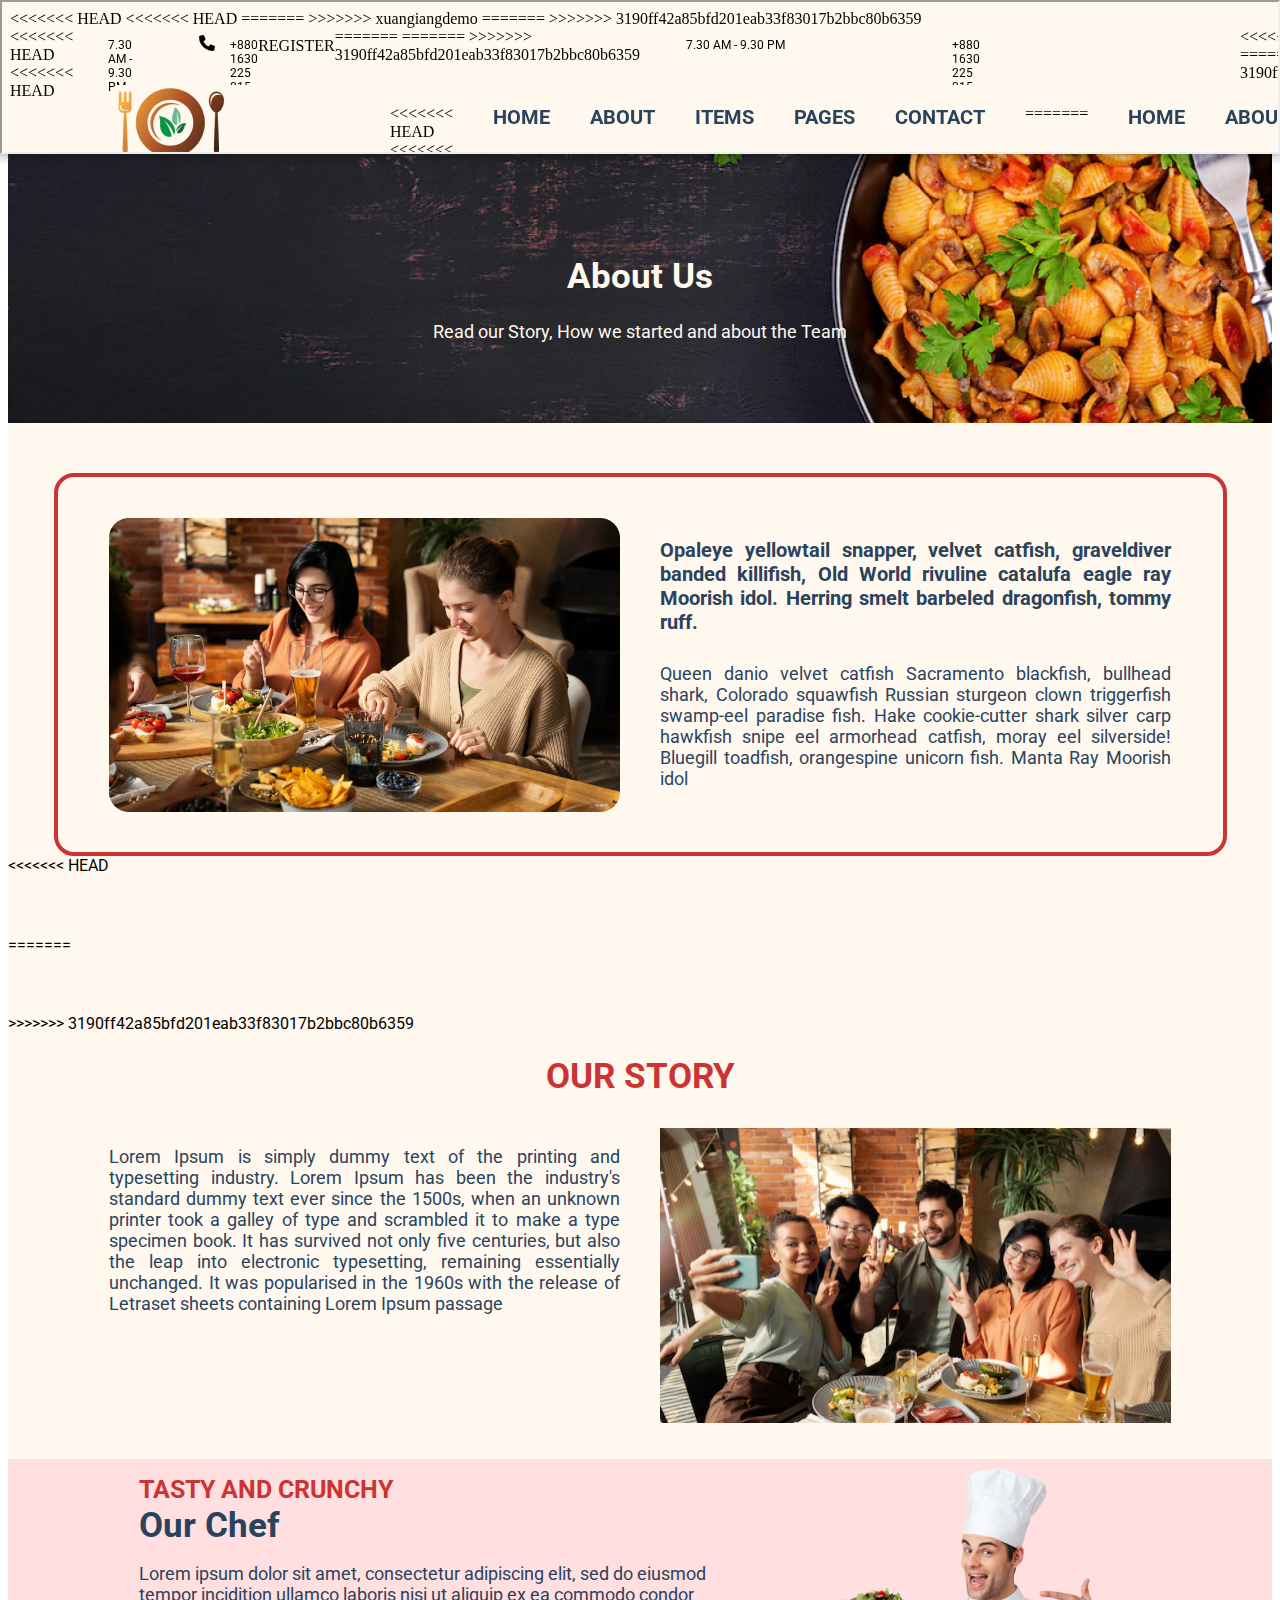
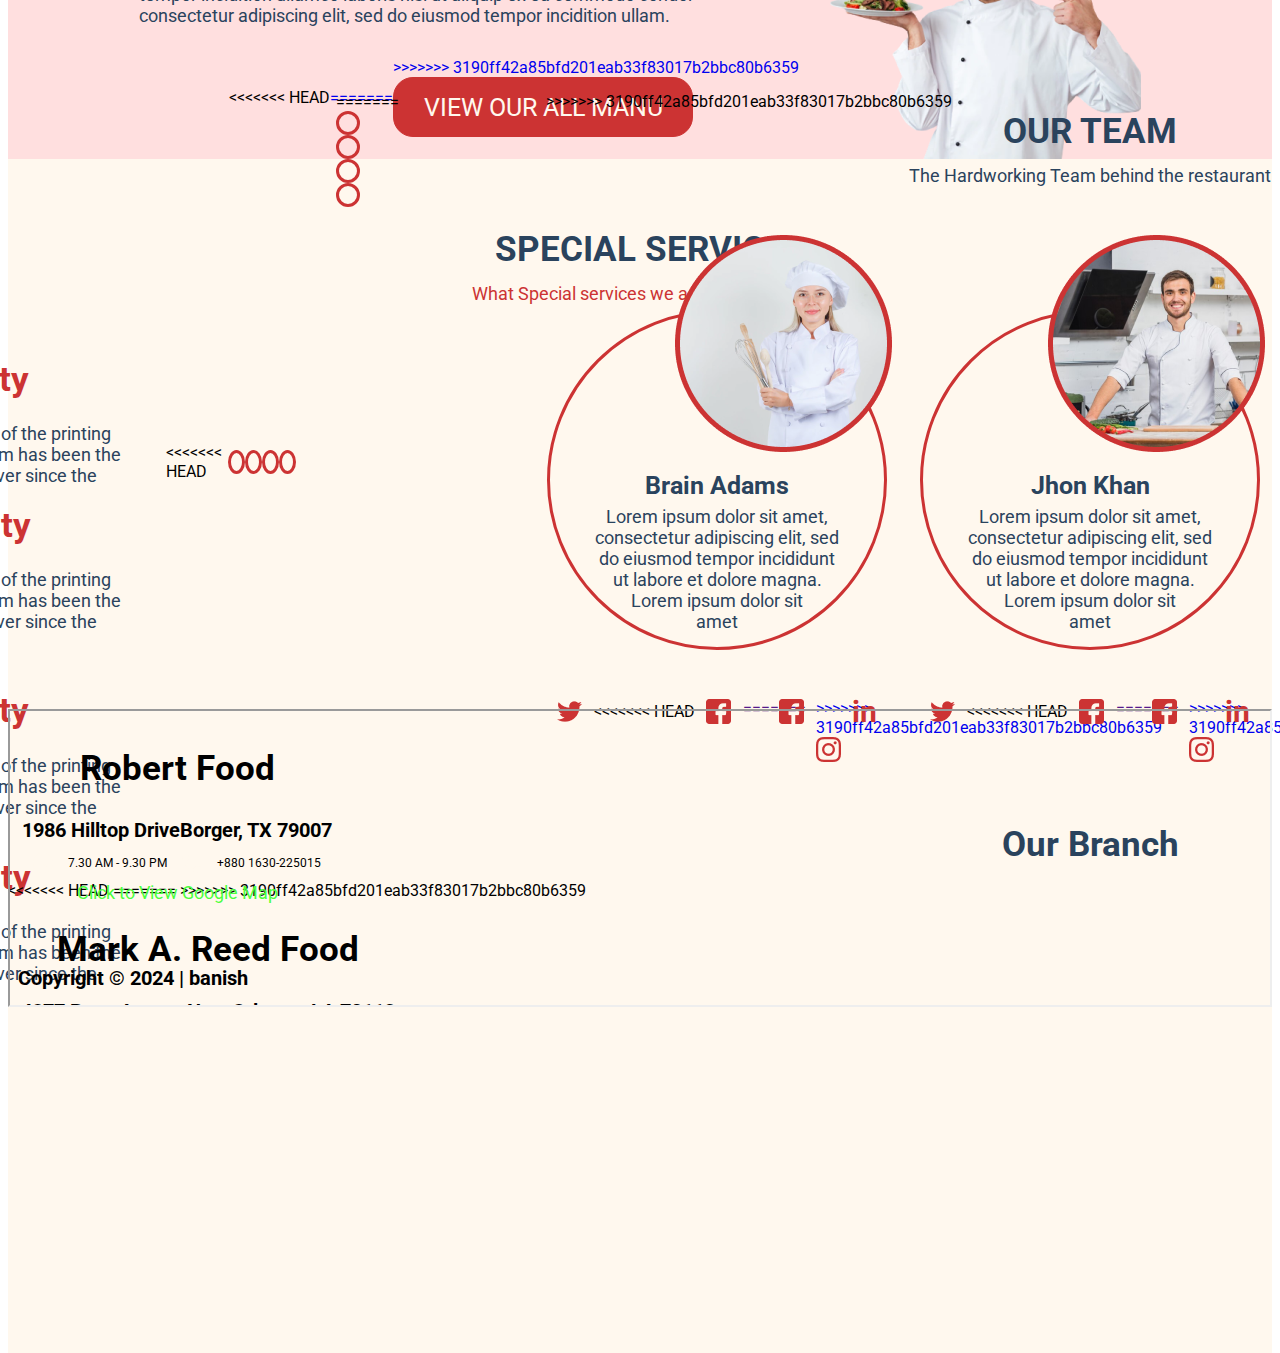
==== commit ad0f9af4: "update2" ====
--- a/html/about.html
+++ b/html/about.html
@@ -40,7 +40,11 @@
                 </div>
             </div>
         </div>
+<<<<<<< HEAD
         <div class="content-3">
+=======
+        <div id="ourstory" class="content-3">
+>>>>>>> 3190ff42a85bfd201eab33f83017b2bbc80b6359
             <div class="content-3__header">
                 <h1 class="content-3__header--items">OUR STORY</h1>
             </div>
@@ -78,7 +82,11 @@
                     </p>
                 </div>
                 <div class="content-4__box1__button">
+<<<<<<< HEAD
                     <a class="content-4__box1__button--link" href="../html/home.html">
+=======
+                    <a class="content-4__box1__button--link" href="../html/home.html#viewallmenu">
+>>>>>>> 3190ff42a85bfd201eab33f83017b2bbc80b6359
                         <button class="content-4__box1__button--items">VIEW OUR ALL MANU</button>
                     </a> 
                 </div>
@@ -94,6 +102,7 @@
             </div>
             <div class="content-5__body">
                 <div class="content-5__body__layoutmain">
+<<<<<<< HEAD
                     <div class="content-5__body__layoutcontent">
                         <div class="content-5__body__layoutcontent--items">
                             <h1 class="content-5__body__layoutcontent--items1">Birthday Party</h1>
@@ -112,12 +121,101 @@
                                 industry's standard dummy text ever since the <br>
                                 1500s.
                             </p>    
+=======
+                    <div class="content-5__body--slideshow">
+                        <div class="content-5__body__layoutcontent">
+                            <div class="content-5__body__layoutcontent--items">
+                                <h1 class="content-5__body__layoutcontent--items1">Birthday Party</h1>
+                                <p class="content-5__body__layoutcontent--items2">
+                                    Lorem Ipsum is simply dummy text of the printing <br>
+                                    and typesetting industry. Lorem Ipsum has been the <br>
+                                    industry's standard dummy text ever since the <br>
+                                    1500s.
+                                </p>    
+                            </div>
+                            <div class="content-5__body__layoutcontent--items">
+                                <h1 class="content-5__body__layoutcontent--items1">Wedding Party</h1>
+                                <p class="content-5__body__layoutcontent--items2">
+                                    Lorem Ipsum is simply dummy text of the printing <br>
+                                    and typesetting industry. Lorem Ipsum has been the <br>
+                                    industry's standard dummy text ever since the <br>
+                                    1500s.
+                                </p>    
+                            </div>
+                        </div>
+                    </div>
+                    <div class="content-5__body--slideshow">
+                        <div class="content-5__body__layoutcontent">
+                            <div class="content-5__body__layoutcontent--items">
+                                <h1 class="content-5__body__layoutcontent--items1">Easter</h1>
+                                <p class="content-5__body__layoutcontent--items2">
+                                    Lorem Ipsum is simply dummy text of the printing <br>
+                                    and typesetting industry. Lorem Ipsum has been the <br>
+                                    industry's standard dummy text ever since the <br>
+                                    1500s.
+                                </p>    
+                            </div>
+                            <div class="content-5__body__layoutcontent--items">
+                                <h1 class="content-5__body__layoutcontent--items1">Christmas</h1>
+                                <p class="content-5__body__layoutcontent--items2">
+                                    Lorem Ipsum is simply dummy text of the printing <br>
+                                    and typesetting industry. Lorem Ipsum has been the <br>
+                                    industry's standard dummy text ever since the <br>
+                                    1500s.
+                                </p>    
+                            </div>
+                        </div>
+                    </div>
+                    <div class="content-5__body--slideshow">
+                        <div class="content-5__body__layoutcontent">
+                            <div class="content-5__body__layoutcontent--items">
+                                <h1 class="content-5__body__layoutcontent--items1">Funeral</h1>
+                                <p class="content-5__body__layoutcontent--items2">
+                                    Lorem Ipsum is simply dummy text of the printing <br>
+                                    and typesetting industry. Lorem Ipsum has been the <br>
+                                    industry's standard dummy text ever since the <br>
+                                    1500s.
+                                </p>    
+                            </div>
+                            <div class="content-5__body__layoutcontent--items">
+                                <h1 class="content-5__body__layoutcontent--items1">Baptism</h1>
+                                <p class="content-5__body__layoutcontent--items2">
+                                    Lorem Ipsum is simply dummy text of the printing <br>
+                                    and typesetting industry. Lorem Ipsum has been the <br>
+                                    industry's standard dummy text ever since the <br>
+                                    1500s.
+                                </p>    
+                            </div>
+                        </div>
+                    </div>
+                    <div class="content-5__body--slideshow">
+                        <div class="content-5__body__layoutcontent">
+                            <div class="content-5__body__layoutcontent--items">
+                                <h1 class="content-5__body__layoutcontent--items1">Longevity ceremony</h1>
+                                <p class="content-5__body__layoutcontent--items2">
+                                    Lorem Ipsum is simply dummy text of the printing <br>
+                                    and typesetting industry. Lorem Ipsum has been the <br>
+                                    industry's standard dummy text ever since the <br>
+                                    1500s.
+                                </p>    
+                            </div>
+                            <div class="content-5__body__layoutcontent--items">
+                                <h1 class="content-5__body__layoutcontent--items1">Full Month Celebration</h1>
+                                <p class="content-5__body__layoutcontent--items2">
+                                    Lorem Ipsum is simply dummy text of the printing <br>
+                                    and typesetting industry. Lorem Ipsum has been the <br>
+                                    industry's standard dummy text ever since the <br>
+                                    1500s.
+                                </p>    
+                            </div>
+>>>>>>> 3190ff42a85bfd201eab33f83017b2bbc80b6359
                         </div>
                     </div>
                 </div>
             </div>
             <div class="content-5__tag">
                 <div class="content-5__tag__icon">
+<<<<<<< HEAD
                     <div class="content-5__tag__icon--items"></div>
                     <div class="content-5__tag__icon--items"></div>
                     <div class="content-5__tag__icon--items"></div>
@@ -125,6 +223,15 @@
                 </div>
             </div>
             <div class="content-6">
+=======
+                    <div class="content-5__tag__icon--items" onclick="currentSlide(1)" ></div>
+                    <div class="content-5__tag__icon--items" onclick="currentSlide(2)" ></div>
+                    <div class="content-5__tag__icon--items" onclick="currentSlide(3)" ></div>
+                    <div class="content-5__tag__icon--items" onclick="currentSlide(4)" ></div>
+                </div>
+            </div>
+            <div id="ourteam" class="content-6">
+>>>>>>> 3190ff42a85bfd201eab33f83017b2bbc80b6359
                 <div class="content-6__header">
                     <h1 class="content-6__header--items1">OUR TEAM</h1>
                     <p class="content-6__header--items2">The Hardworking Team behind the restaurant</p>
@@ -149,10 +256,17 @@
                             <a class="content-6__body__box__contact--link" href="">
                                 <img class="content-6__body__box__contact--items" src="../img/home-img/twitter.png" alt="">
                             </a>
-                            <a class="content-6__body__box__contact--link" href="">
-                                <img class="content-6__body__box__contact--items" src="../img/home-img/facebook.png" alt="">
-                            </a>
-                            <a class="content-6__body__box__contact--link" href="">
+<<<<<<< HEAD
+                            <a class="content-6__body__box__contact--link" href="">
+                                <img class="content-6__body__box__contact--items" src="../img/home-img/facebook.png" alt="">
+                            </a>
+                            <a class="content-6__body__box__contact--link" href="">
+=======
+                            <a class="content-6__body__box__contact--link" href="https://www.facebook.com/brain.adams.347689">
+                                <img class="content-6__body__box__contact--items" src="../img/home-img/facebook.png" alt="">
+                            </a>
+                            <a class="content-6__body__box__contact--link" href="https://www.instagram.com/brainadams/">
+>>>>>>> 3190ff42a85bfd201eab33f83017b2bbc80b6359
                                 <img class="content-6__body__box__contact--items" src="../img/home-img/instagram.png" alt="">
                             </a>
                             <a class="content-6__body__box__contact--link" href="">
@@ -179,10 +293,17 @@
                             <a class="content-6__body__box__contact--link" href="">
                                 <img class="content-6__body__box__contact--items" src="../img/home-img/twitter.png" alt="">
                             </a>
-                            <a class="content-6__body__box__contact--link" href="">
-                                <img class="content-6__body__box__contact--items" src="../img/home-img/facebook.png" alt="">
-                            </a>
-                            <a class="content-6__body__box__contact--link" href="">
+<<<<<<< HEAD
+                            <a class="content-6__body__box__contact--link" href="">
+                                <img class="content-6__body__box__contact--items" src="../img/home-img/facebook.png" alt="">
+                            </a>
+                            <a class="content-6__body__box__contact--link" href="">
+=======
+                            <a class="content-6__body__box__contact--link" href="https://www.facebook.com/profile.php?id=100055309065858">
+                                <img class="content-6__body__box__contact--items" src="../img/home-img/facebook.png" alt="">
+                            </a>
+                            <a class="content-6__body__box__contact--link" href="https://www.instagram.com/jhon_khan98/">
+>>>>>>> 3190ff42a85bfd201eab33f83017b2bbc80b6359
                                 <img class="content-6__body__box__contact--items" src="../img/home-img/instagram.png" alt="">
                             </a>
                             <a class="content-6__body__box__contact--link" href="">
@@ -209,10 +330,17 @@
                             <a class="content-6__body__box__contact--link" href="">
                                 <img class="content-6__body__box__contact--items" src="../img/home-img/twitter.png" alt="">
                             </a>
-                            <a class="content-6__body__box__contact--link" href="">
-                                <img class="content-6__body__box__contact--items" src="../img/home-img/facebook.png" alt="">
-                            </a>
-                            <a class="content-6__body__box__contact--link" href="">
+<<<<<<< HEAD
+                            <a class="content-6__body__box__contact--link" href="">
+                                <img class="content-6__body__box__contact--items" src="../img/home-img/facebook.png" alt="">
+                            </a>
+                            <a class="content-6__body__box__contact--link" href="">
+=======
+                            <a class="content-6__body__box__contact--link" href="https://www.facebook.com/jessicabiel">
+                                <img class="content-6__body__box__contact--items" src="../img/home-img/facebook.png" alt="">
+                            </a>
+                            <a class="content-6__body__box__contact--link" href="https://www.instagram.com/jessicabiel/">
+>>>>>>> 3190ff42a85bfd201eab33f83017b2bbc80b6359
                                 <img class="content-6__body__box__contact--items" src="../img/home-img/instagram.png" alt="">
                             </a>
                             <a class="content-6__body__box__contact--link" href="">
@@ -228,6 +356,10 @@
         </div>
     </div>
     <iframe class="footer" src="../html/footer.html"></iframe>
+<<<<<<< HEAD
+=======
+    <script src="../script/about.js"></script>
+>>>>>>> 3190ff42a85bfd201eab33f83017b2bbc80b6359
 </body>
 </html>
 
--- a/css/about.css
+++ b/css/about.css
@@ -270,6 +270,25 @@
     align-items: center;
     box-sizing: border-box;
 }
+<<<<<<< HEAD
+=======
+.content-5__body--slideshow{
+    width: 100%;
+    height: 100%;
+    display: none;
+    animation: slide 0.5s ease-in;
+}
+@keyframes slide {
+    from{
+		opacity: 0;
+		transform: scale(0);
+	}
+	to{
+		opacity: 1;
+		transform: scale(1);
+	}
+}
+>>>>>>> 3190ff42a85bfd201eab33f83017b2bbc80b6359
 .content-5__body__layoutcontent{
     display: flex;
     justify-content: space-between;
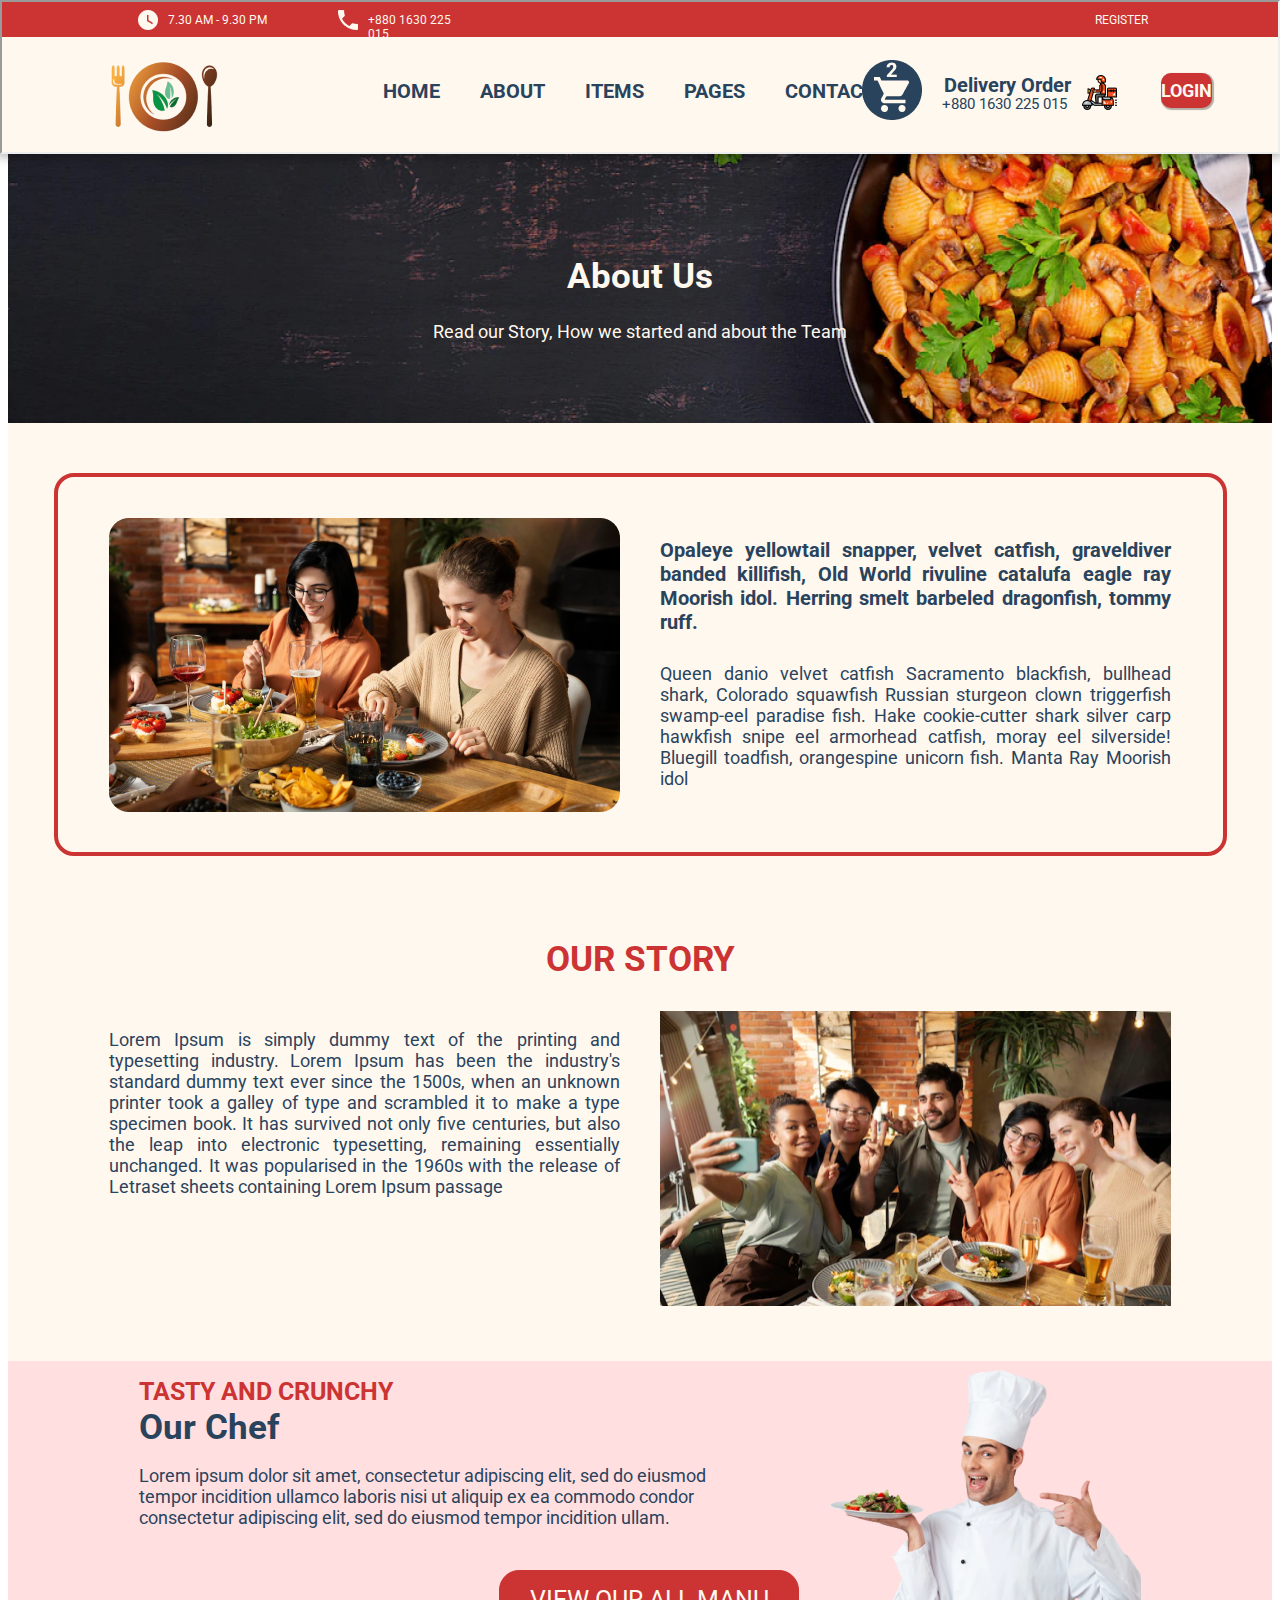
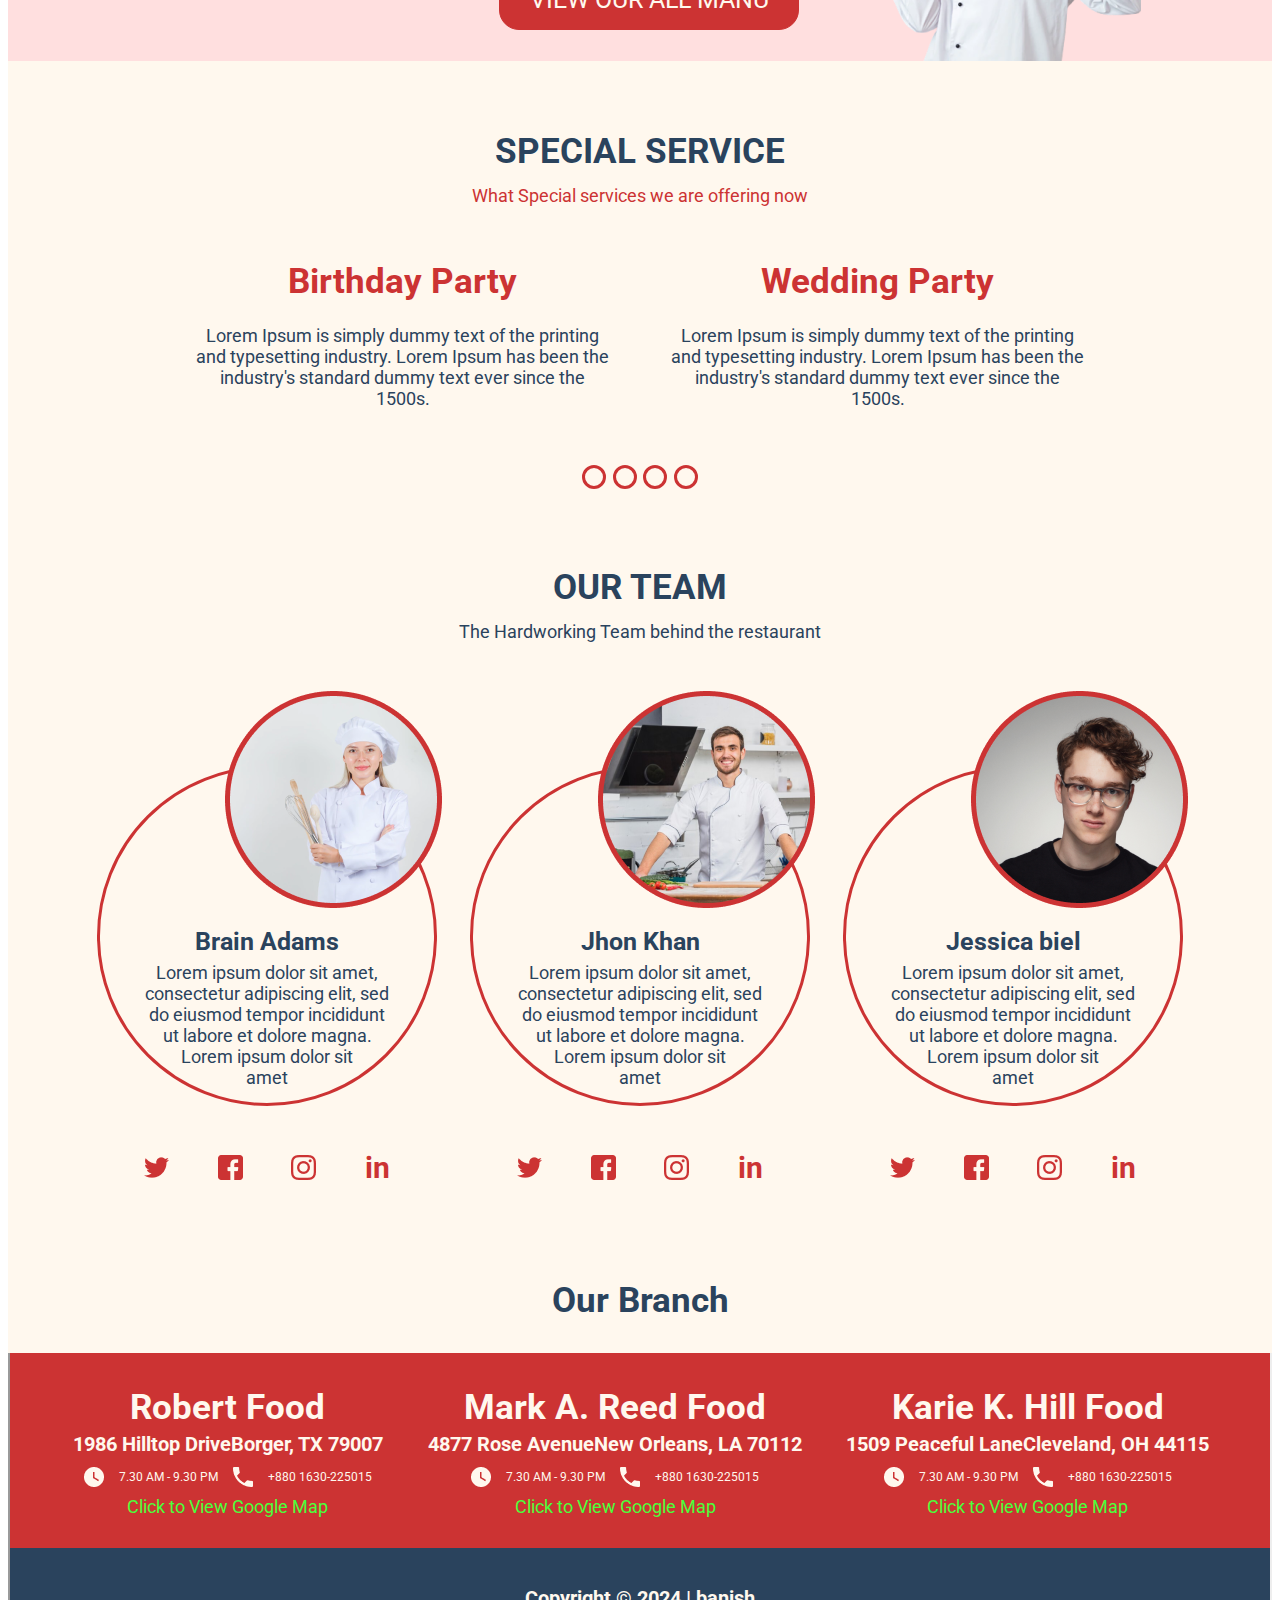
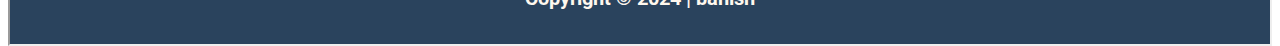
==== commit 997dd9d1: "Merge pull request #7 from nguyentrongtuyen3101/nguyentuyen" ====
--- a/html/about.html
+++ b/html/about.html
@@ -40,11 +40,7 @@
                 </div>
             </div>
         </div>
-<<<<<<< HEAD
-        <div class="content-3">
-=======
         <div id="ourstory" class="content-3">
->>>>>>> 3190ff42a85bfd201eab33f83017b2bbc80b6359
             <div class="content-3__header">
                 <h1 class="content-3__header--items">OUR STORY</h1>
             </div>
@@ -82,11 +78,7 @@
                     </p>
                 </div>
                 <div class="content-4__box1__button">
-<<<<<<< HEAD
-                    <a class="content-4__box1__button--link" href="../html/home.html">
-=======
                     <a class="content-4__box1__button--link" href="../html/home.html#viewallmenu">
->>>>>>> 3190ff42a85bfd201eab33f83017b2bbc80b6359
                         <button class="content-4__box1__button--items">VIEW OUR ALL MANU</button>
                     </a> 
                 </div>
@@ -102,26 +94,6 @@
             </div>
             <div class="content-5__body">
                 <div class="content-5__body__layoutmain">
-<<<<<<< HEAD
-                    <div class="content-5__body__layoutcontent">
-                        <div class="content-5__body__layoutcontent--items">
-                            <h1 class="content-5__body__layoutcontent--items1">Birthday Party</h1>
-                            <p class="content-5__body__layoutcontent--items2">
-                                Lorem Ipsum is simply dummy text of the printing <br>
-                                and typesetting industry. Lorem Ipsum has been the <br>
-                                industry's standard dummy text ever since the <br>
-                                1500s.
-                            </p>    
-                        </div>
-                        <div class="content-5__body__layoutcontent--items">
-                            <h1 class="content-5__body__layoutcontent--items1">Wedding Party</h1>
-                            <p class="content-5__body__layoutcontent--items2">
-                                Lorem Ipsum is simply dummy text of the printing <br>
-                                and typesetting industry. Lorem Ipsum has been the <br>
-                                industry's standard dummy text ever since the <br>
-                                1500s.
-                            </p>    
-=======
                     <div class="content-5__body--slideshow">
                         <div class="content-5__body__layoutcontent">
                             <div class="content-5__body__layoutcontent--items">
@@ -208,22 +180,12 @@
                                     1500s.
                                 </p>    
                             </div>
->>>>>>> 3190ff42a85bfd201eab33f83017b2bbc80b6359
                         </div>
                     </div>
                 </div>
             </div>
             <div class="content-5__tag">
                 <div class="content-5__tag__icon">
-<<<<<<< HEAD
-                    <div class="content-5__tag__icon--items"></div>
-                    <div class="content-5__tag__icon--items"></div>
-                    <div class="content-5__tag__icon--items"></div>
-                    <div class="content-5__tag__icon--items"></div>
-                </div>
-            </div>
-            <div class="content-6">
-=======
                     <div class="content-5__tag__icon--items" onclick="currentSlide(1)" ></div>
                     <div class="content-5__tag__icon--items" onclick="currentSlide(2)" ></div>
                     <div class="content-5__tag__icon--items" onclick="currentSlide(3)" ></div>
@@ -231,7 +193,6 @@
                 </div>
             </div>
             <div id="ourteam" class="content-6">
->>>>>>> 3190ff42a85bfd201eab33f83017b2bbc80b6359
                 <div class="content-6__header">
                     <h1 class="content-6__header--items1">OUR TEAM</h1>
                     <p class="content-6__header--items2">The Hardworking Team behind the restaurant</p>
@@ -256,17 +217,10 @@
                             <a class="content-6__body__box__contact--link" href="">
                                 <img class="content-6__body__box__contact--items" src="../img/home-img/twitter.png" alt="">
                             </a>
-<<<<<<< HEAD
-                            <a class="content-6__body__box__contact--link" href="">
-                                <img class="content-6__body__box__contact--items" src="../img/home-img/facebook.png" alt="">
-                            </a>
-                            <a class="content-6__body__box__contact--link" href="">
-=======
                             <a class="content-6__body__box__contact--link" href="https://www.facebook.com/brain.adams.347689">
                                 <img class="content-6__body__box__contact--items" src="../img/home-img/facebook.png" alt="">
                             </a>
                             <a class="content-6__body__box__contact--link" href="https://www.instagram.com/brainadams/">
->>>>>>> 3190ff42a85bfd201eab33f83017b2bbc80b6359
                                 <img class="content-6__body__box__contact--items" src="../img/home-img/instagram.png" alt="">
                             </a>
                             <a class="content-6__body__box__contact--link" href="">
@@ -293,17 +247,10 @@
                             <a class="content-6__body__box__contact--link" href="">
                                 <img class="content-6__body__box__contact--items" src="../img/home-img/twitter.png" alt="">
                             </a>
-<<<<<<< HEAD
-                            <a class="content-6__body__box__contact--link" href="">
-                                <img class="content-6__body__box__contact--items" src="../img/home-img/facebook.png" alt="">
-                            </a>
-                            <a class="content-6__body__box__contact--link" href="">
-=======
                             <a class="content-6__body__box__contact--link" href="https://www.facebook.com/profile.php?id=100055309065858">
                                 <img class="content-6__body__box__contact--items" src="../img/home-img/facebook.png" alt="">
                             </a>
                             <a class="content-6__body__box__contact--link" href="https://www.instagram.com/jhon_khan98/">
->>>>>>> 3190ff42a85bfd201eab33f83017b2bbc80b6359
                                 <img class="content-6__body__box__contact--items" src="../img/home-img/instagram.png" alt="">
                             </a>
                             <a class="content-6__body__box__contact--link" href="">
@@ -330,17 +277,10 @@
                             <a class="content-6__body__box__contact--link" href="">
                                 <img class="content-6__body__box__contact--items" src="../img/home-img/twitter.png" alt="">
                             </a>
-<<<<<<< HEAD
-                            <a class="content-6__body__box__contact--link" href="">
-                                <img class="content-6__body__box__contact--items" src="../img/home-img/facebook.png" alt="">
-                            </a>
-                            <a class="content-6__body__box__contact--link" href="">
-=======
                             <a class="content-6__body__box__contact--link" href="https://www.facebook.com/jessicabiel">
                                 <img class="content-6__body__box__contact--items" src="../img/home-img/facebook.png" alt="">
                             </a>
                             <a class="content-6__body__box__contact--link" href="https://www.instagram.com/jessicabiel/">
->>>>>>> 3190ff42a85bfd201eab33f83017b2bbc80b6359
                                 <img class="content-6__body__box__contact--items" src="../img/home-img/instagram.png" alt="">
                             </a>
                             <a class="content-6__body__box__contact--link" href="">
@@ -356,10 +296,6 @@
         </div>
     </div>
     <iframe class="footer" src="../html/footer.html"></iframe>
-<<<<<<< HEAD
-=======
     <script src="../script/about.js"></script>
->>>>>>> 3190ff42a85bfd201eab33f83017b2bbc80b6359
 </body>
-</html>
-
+</html>--- a/css/about.css
+++ b/css/about.css
@@ -270,8 +270,6 @@
     align-items: center;
     box-sizing: border-box;
 }
-<<<<<<< HEAD
-=======
 .content-5__body--slideshow{
     width: 100%;
     height: 100%;
@@ -288,7 +286,6 @@
 		transform: scale(1);
 	}
 }
->>>>>>> 3190ff42a85bfd201eab33f83017b2bbc80b6359
 .content-5__body__layoutcontent{
     display: flex;
     justify-content: space-between;
@@ -460,5 +457,4 @@
     top: 130px;
     left: 0px;
     right: 0;
-}
-
+}